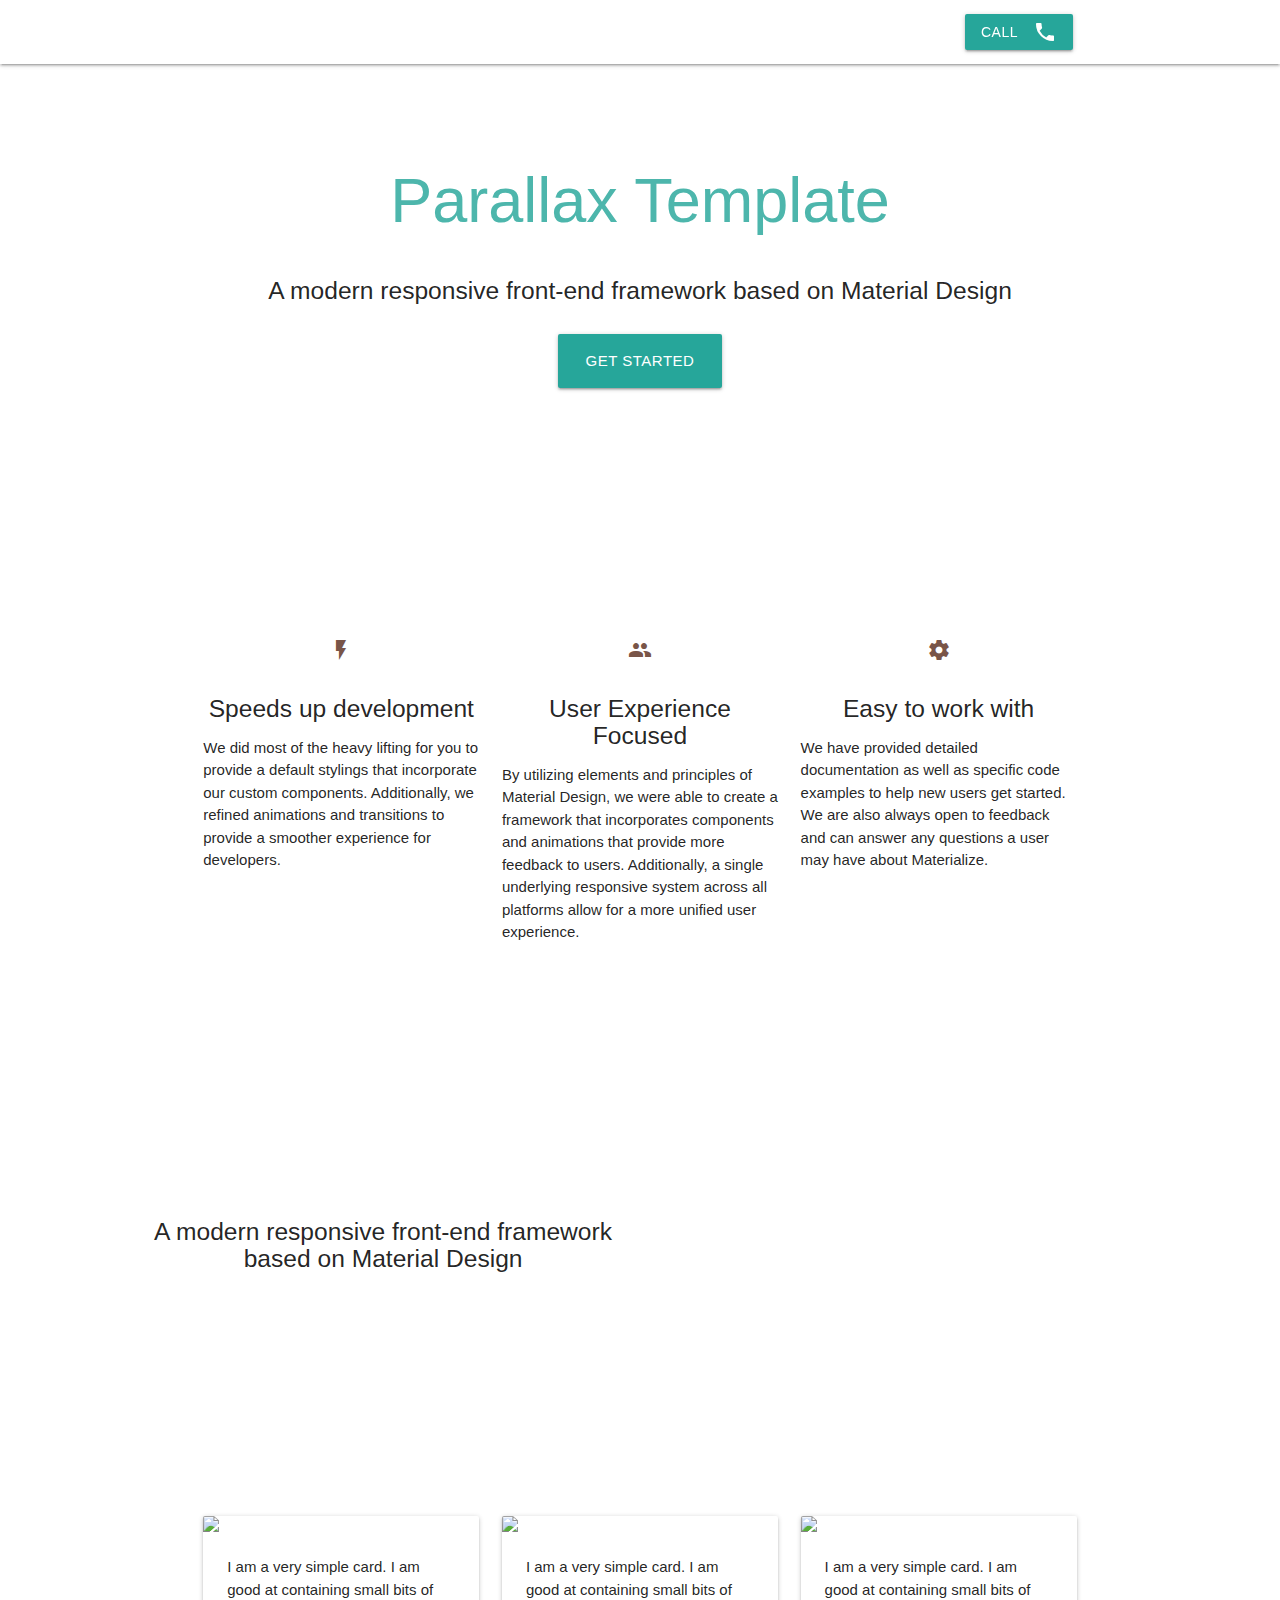
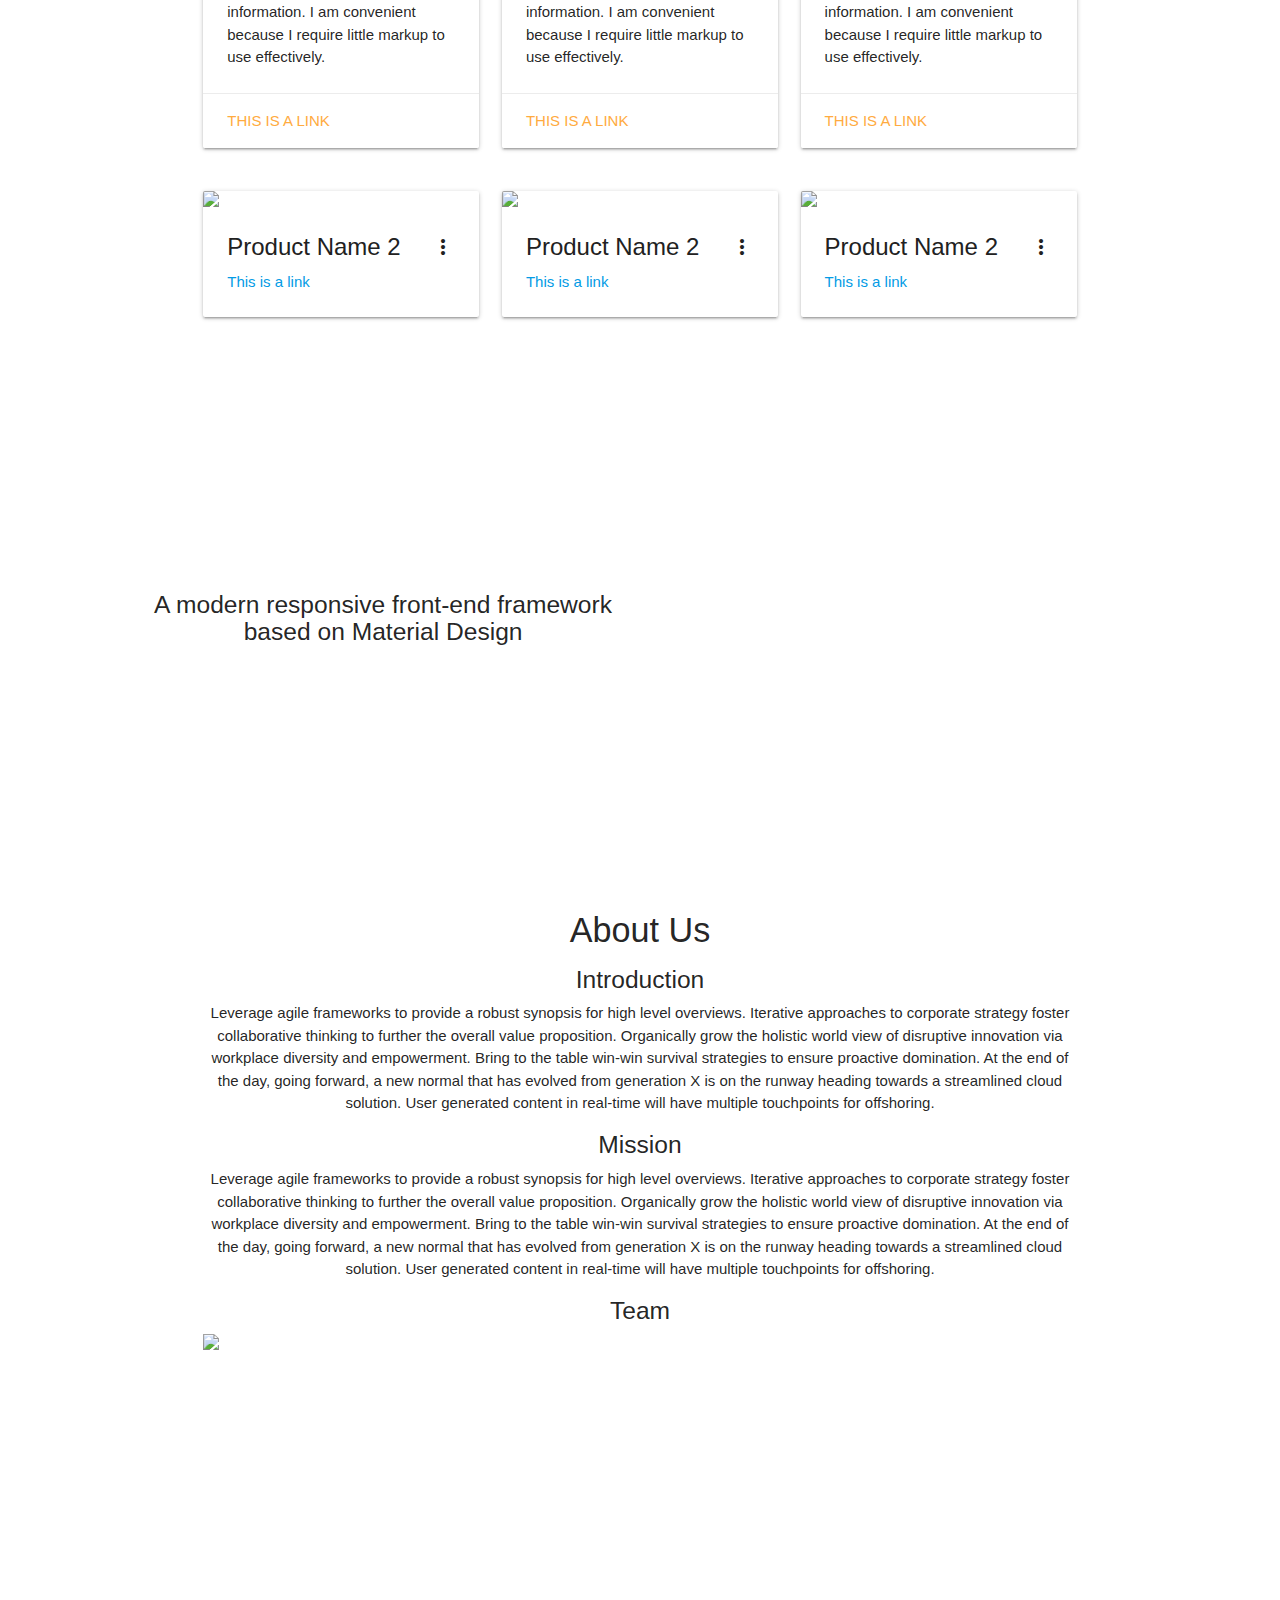
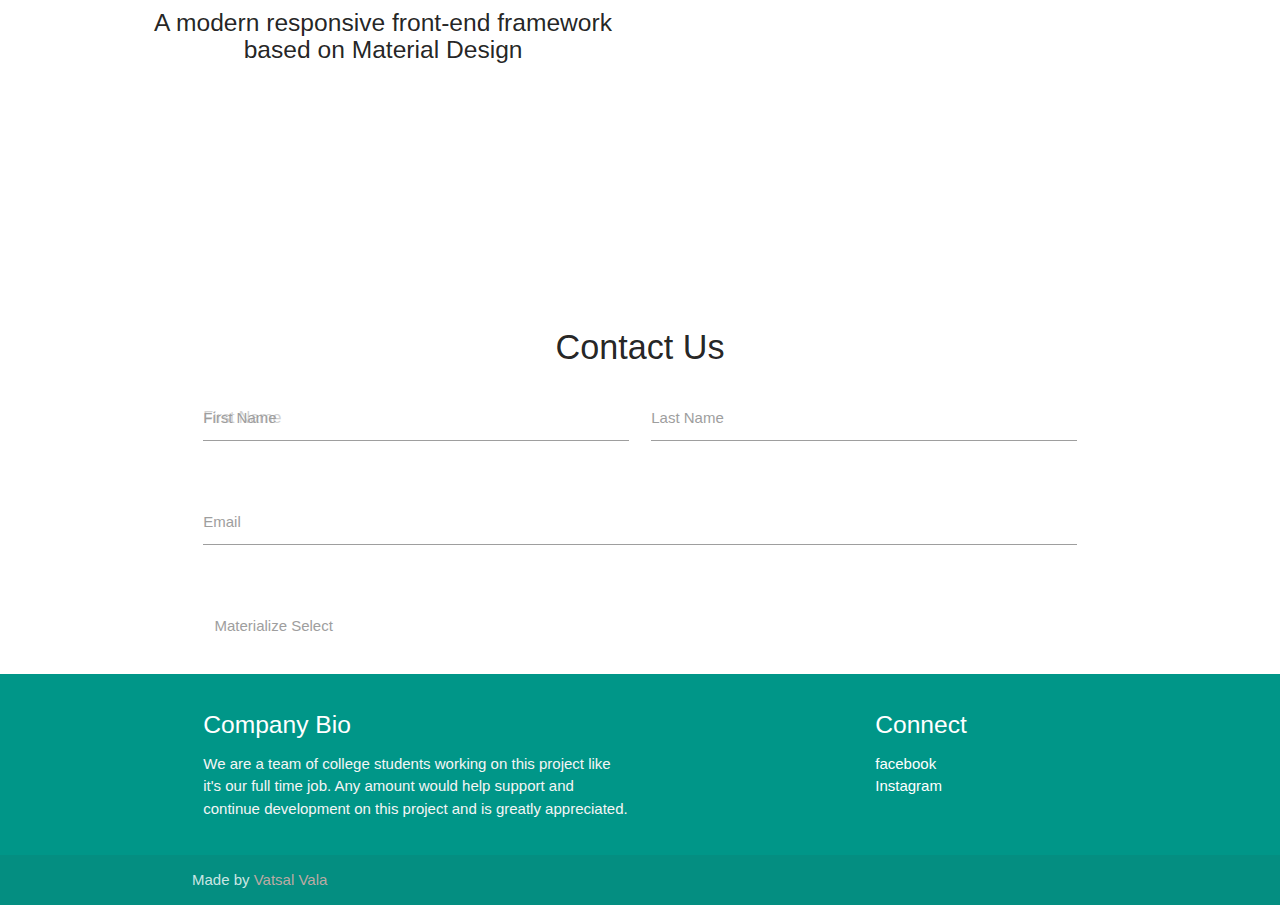
==== index.html @ 88c8ab2d "Add files via upload" ====
<!DOCTYPE html>
<html lang="en">
<head>
  <meta http-equiv="Content-Type" content="text/html; charset=UTF-8"/>
  <meta name="viewport" content="width=device-width, initial-scale=1"/>
  <title>Parallax Template - Materialize</title>

  <!-- CSS  -->
  <link href="https://fonts.googleapis.com/icon?family=Material+Icons" rel="stylesheet">
  <link href="css/materialize.css" type="text/css" rel="stylesheet" media="screen,projection"/>
  <link href="css/style.css" type="text/css" rel="stylesheet" media="screen,projection"/>
</head>
<body>
  <div class="navbar-fixed">
    <nav class="white" role="navigation">
      <div class="nav-wrapper container">
        <a id="logo-container" href="#" class="brand-logo">Logo</a>
        <ul class="right hide-on-med-and-down">
<a class="waves-effect waves-light btn"><i class="material-icons right">call</i>Call</a>
        </ul>

        <ul id="nav-mobile" class="sidenav">
          <li><a href="#">Navbar Link</a></li>
        </ul>
        <a href="#" data-target="nav-mobile" class="sidenav-trigger"><i class="material-icons">menu</i></a>
      </div>
    </nav>
  </div>

  <div id="index-banner" class="parallax-container">
    <div class="section no-pad-bot">
      <div class="container">
        <br><br>
        <h1 class="header center teal-text text-lighten-2">Parallax Template</h1>
        <div class="row center">
          <h5 class="header col s12 light">A modern responsive front-end framework based on Material Design</h5>
        </div>
        <div class="row center">
          <a href="http://materializecss.com/getting-started.html" id="download-button" class="btn-large waves-effect waves-light teal lighten-1">Get Started</a>
        </div>
        <br><br>

      </div>
    </div>
    <div class="parallax"><img src="background1.jpg" alt="Unsplashed background img 1"></div>
  </div>


  <div class="container">
    <div class="section">

      <!--   Icon Section   -->
      <div class="row">
        <div class="col s12 m4">
          <div class="icon-block">
            <h2 class="center brown-text"><i class="material-icons">flash_on</i></h2>
            <h5 class="center">Speeds up development</h5>

            <p class="light">We did most of the heavy lifting for you to provide a default stylings that incorporate our custom components. Additionally, we refined animations and transitions to provide a smoother experience for developers.</p>
          </div>
        </div>

        <div class="col s12 m4">
          <div class="icon-block">
            <h2 class="center brown-text"><i class="material-icons">group</i></h2>
            <h5 class="center">User Experience Focused</h5>

            <p class="light">By utilizing elements and principles of Material Design, we were able to create a framework that incorporates components and animations that provide more feedback to users. Additionally, a single underlying responsive system across all platforms allow for a more unified user experience.</p>
          </div>
        </div>

        <div class="col s12 m4">
          <div class="icon-block">
            <h2 class="center brown-text"><i class="material-icons">settings</i></h2>
            <h5 class="center">Easy to work with</h5>

            <p class="light">We have provided detailed documentation as well as specific code examples to help new users get started. We are also always open to feedback and can answer any questions a user may have about Materialize.</p>
          </div>
        </div>
      </div>

    </div>
  </div>


  <div class="parallax-container valign-wrapper">
    <div class="section no-pad-bot">
      <div class="container">
        <div class="row center">
          <h5 class="header col s12 light">A modern responsive front-end framework based on Material Design</h5>
        </div>
      </div>
    </div>
    <div class="parallax"><img src="background2.jpg" alt="Unsplashed background img 2"></div>
  </div>

  <div class="container">
    <div class="section">

      <div class="row">
    <div class="col s3 m4">
      <div class="card">
        <div class="card-image">
          <img src="img/sample-1.jpg">
          <span class="card-title">Product Name 1 </span>
        </div>
        <div class="card-content">
          <p>I am a very simple card. I am good at containing small bits of information.
          I am convenient because I require little markup to use effectively.</p>
        </div>
        <div class="card-action">
          <a href="#">This is a link</a>
        </div>
      </div>
    </div>
        <div class="col s3 m4">
      <div class="card">
        <div class="card-image">
          <img src="img/sample-1.jpg">
          <span class="card-title">Product Name 1 </span>
        </div>
        <div class="card-content">
          <p>I am a very simple card. I am good at containing small bits of information.
          I am convenient because I require little markup to use effectively.</p>
        </div>
        <div class="card-action">
          <a href="#">This is a link</a>
        </div>
      </div>
    </div>
        <div class="col s3 m4">
      <div class="card">
        <div class="card-image">
          <img src="img/sample-1.jpg">
          <span class="card-title">Product Name 1 </span>
        </div>
        <div class="card-content">
          <p>I am a very simple card. I am good at containing small bits of information.
          I am convenient because I require little markup to use effectively.</p>
        </div>
        <div class="card-action">
          <a href="#">This is a link</a>
        </div>
      </div>
    </div>
  </div>

    <div class="row">
    <div class="col s3 m4">
        <div class="card">
          <div class="card-image waves-effect waves-block waves-light">
            <img class="activator" src="img/sample-1.jpg">
          </div>
          <div class="card-content">
            <span class="card-title activator grey-text text-darken-4">Product Name 2<i class="material-icons right">more_vert</i></span>
            <p><a href="#">This is a link</a></p>
          </div>
          <div class="card-reveal">
            <span class="card-title grey-text text-darken-4">Product Name 2<i class="material-icons right">close</i></span>
            <p>Here is some more information about this product that is only revealed once clicked on.</p>
          </div>
        </div>
    </div>
    <div class="col s3 m4">
        <div class="card">
          <div class="card-image waves-effect waves-block waves-light">
            <img class="activator" src="img/sample-1.jpg">
          </div>
          <div class="card-content">
            <span class="card-title activator grey-text text-darken-4">Product Name 2<i class="material-icons right">more_vert</i></span>
            <p><a href="#">This is a link</a></p>
          </div>
          <div class="card-reveal">
            <span class="card-title grey-text text-darken-4">Product Name 2<i class="material-icons right">close</i></span>
            <p>Here is some more information about this product that is only revealed once clicked on.</p>
          </div>
        </div>
    </div>
    <div class="col s3 m4">
        <div class="card">
          <div class="card-image waves-effect waves-block waves-light">
            <img class="activator" src="img/sample-1.jpg">
          </div>
          <div class="card-content">
            <span class="card-title activator grey-text text-darken-4">Product Name 2<i class="material-icons right">more_vert</i></span>
            <p><a href="#">This is a link</a></p>
          </div>
          <div class="card-reveal">
            <span class="card-title grey-text text-darken-4">Product Name 2<i class="material-icons right">close</i></span>
            <p>Here is some more information about this product that is only revealed once clicked on.</p>
          </div>
        </div>
    </div>
  </div>           

</div>
</div>
  <div class="parallax-container valign-wrapper">
    <div class="section no-pad-bot">
      <div class="container">
        <div class="row center">
          <h5 class="header col s12 light">A modern responsive front-end framework based on Material Design</h5>
        </div>
      </div>
    </div>
    <div class="parallax"><img src="background3.jpg" alt="Unsplashed background img 3"></div>
  </div>

  <div class="container">
    <div class="section">
      <div class="row">
        <div class="col s12 center">
          <h3><i class="mdi-content-send brown-text"></i></h3>
          <h4>About Us</h4>
          <p>
            <h5>Introduction</h5>
Leverage agile frameworks to provide a robust synopsis for high level overviews. Iterative approaches to corporate strategy foster collaborative thinking to further the overall value proposition. Organically grow the holistic world view of disruptive innovation via workplace diversity and empowerment.

Bring to the table win-win survival strategies to ensure proactive domination. At the end of the day, going forward, a new normal that has evolved from generation X is on the runway heading towards a streamlined cloud solution. User generated content in real-time will have multiple touchpoints for offshoring.
</p>
            <h5>Mission</h5>
Leverage agile frameworks to provide a robust synopsis for high level overviews. Iterative approaches to corporate strategy foster collaborative thinking to further the overall value proposition. Organically grow the holistic world view of disruptive innovation via workplace diversity and empowerment.

Bring to the table win-win survival strategies to ensure proactive domination. At the end of the day, going forward, a new normal that has evolved from generation X is on the runway heading towards a streamlined cloud solution. User generated content in real-time will have multiple touchpoints for offshoring.
</p>
            <h5>Team</h5>
        <img class="materialboxed" width="25%" src="img/sample-2.jpg">
        </div>
      </div>
    </div>
  </div>

  <div class="parallax-container valign-wrapper">
    <div class="section no-pad-bot">
      <div class="container">
        <div class="row center">
          <h5 class="header col s12 light">A modern responsive front-end framework based on Material Design</h5>
        </div>
      </div>
    </div>
    <div class="parallax"><img src="background3.jpg" alt="Unsplashed background img 3"></div>
  </div>

  <div class="container">
    <div class="section">
      <div class="row">
        <div class="col s12 center">
          <h3><i class="mdi-content-send brown-text"></i></h3>
          <h4>Contact Us</h4>
         <div class="row">
            <form class="col s12">
              <div class="row">
                <div class="input-field col s6">
                  <input placeholder="First Name" id="first_name" type="text" class="validate">
                  <label for="first_name">First Name</label>
                </div>
                <div class="input-field col s6">
                  <input id="last_name" type="text" class="validate">
                  <label for="last_name">Last Name</label>
                </div>
              </div>
              <div class="row">
                <div class="input-field col s12">
                  <input id="email" type="email" class="validate">
                  <label for="email">Email</label>
                </div>
              </div>
                <div class="input-field col s12">
                  <select>
                    <option value="1">Option 1</option>
                    <option value="2">Option 2</option>
                    <option value="3">Option 3</option>
                  </select>
                  <label>Materialize Select</label>
                </div>
            </form>
          </div>        
        </div>
      </div>
    </div>
  </div>

  <footer class="page-footer teal">
    <div class="container">
      <div class="row">
        <div class="col l6 s12">
          <h5 class="white-text">Company Bio</h5>
          <p class="grey-text text-lighten-4">We are a team of college students working on this project like it's our full time job. Any amount would help support and continue development on this project and is greatly appreciated.</p>


        </div>
        <div class="col l3 s12">
        </div>
        <div class="col l3 s12">
          <h5 class="white-text">Connect</h5>
          <ul>
            <li><a class="white-text" href="#!">facebook</a></li>
            <li><a class="white-text" href="#!">Instagram</a></li>
          </ul>
        </div>
      </div>
    </div>
    <div class="footer-copyright">
      <div class="container">
      Made by <a class="brown-text text-lighten-3" href="http://vatsalvala.in">Vatsal Vala</a>
      </div>
    </div>
  </footer>


  <!--  Scripts-->
  <script src="https://code.jquery.com/jquery-2.1.1.min.js"></script>
  <script src="js/materialize.js"></script>
  <script src="js/init.js"></script>
  <script type="text/javascript">
    document.addEventListener('DOMContentLoaded', function() {
    var elems = document.querySelectorAll('select');
    var instances = M.FormSelect.init(elems, options);
  });

  // Or with jQuery

  $(document).ready(function(){
    $('select').formSelect();
  });</script>

  </body>
</html>
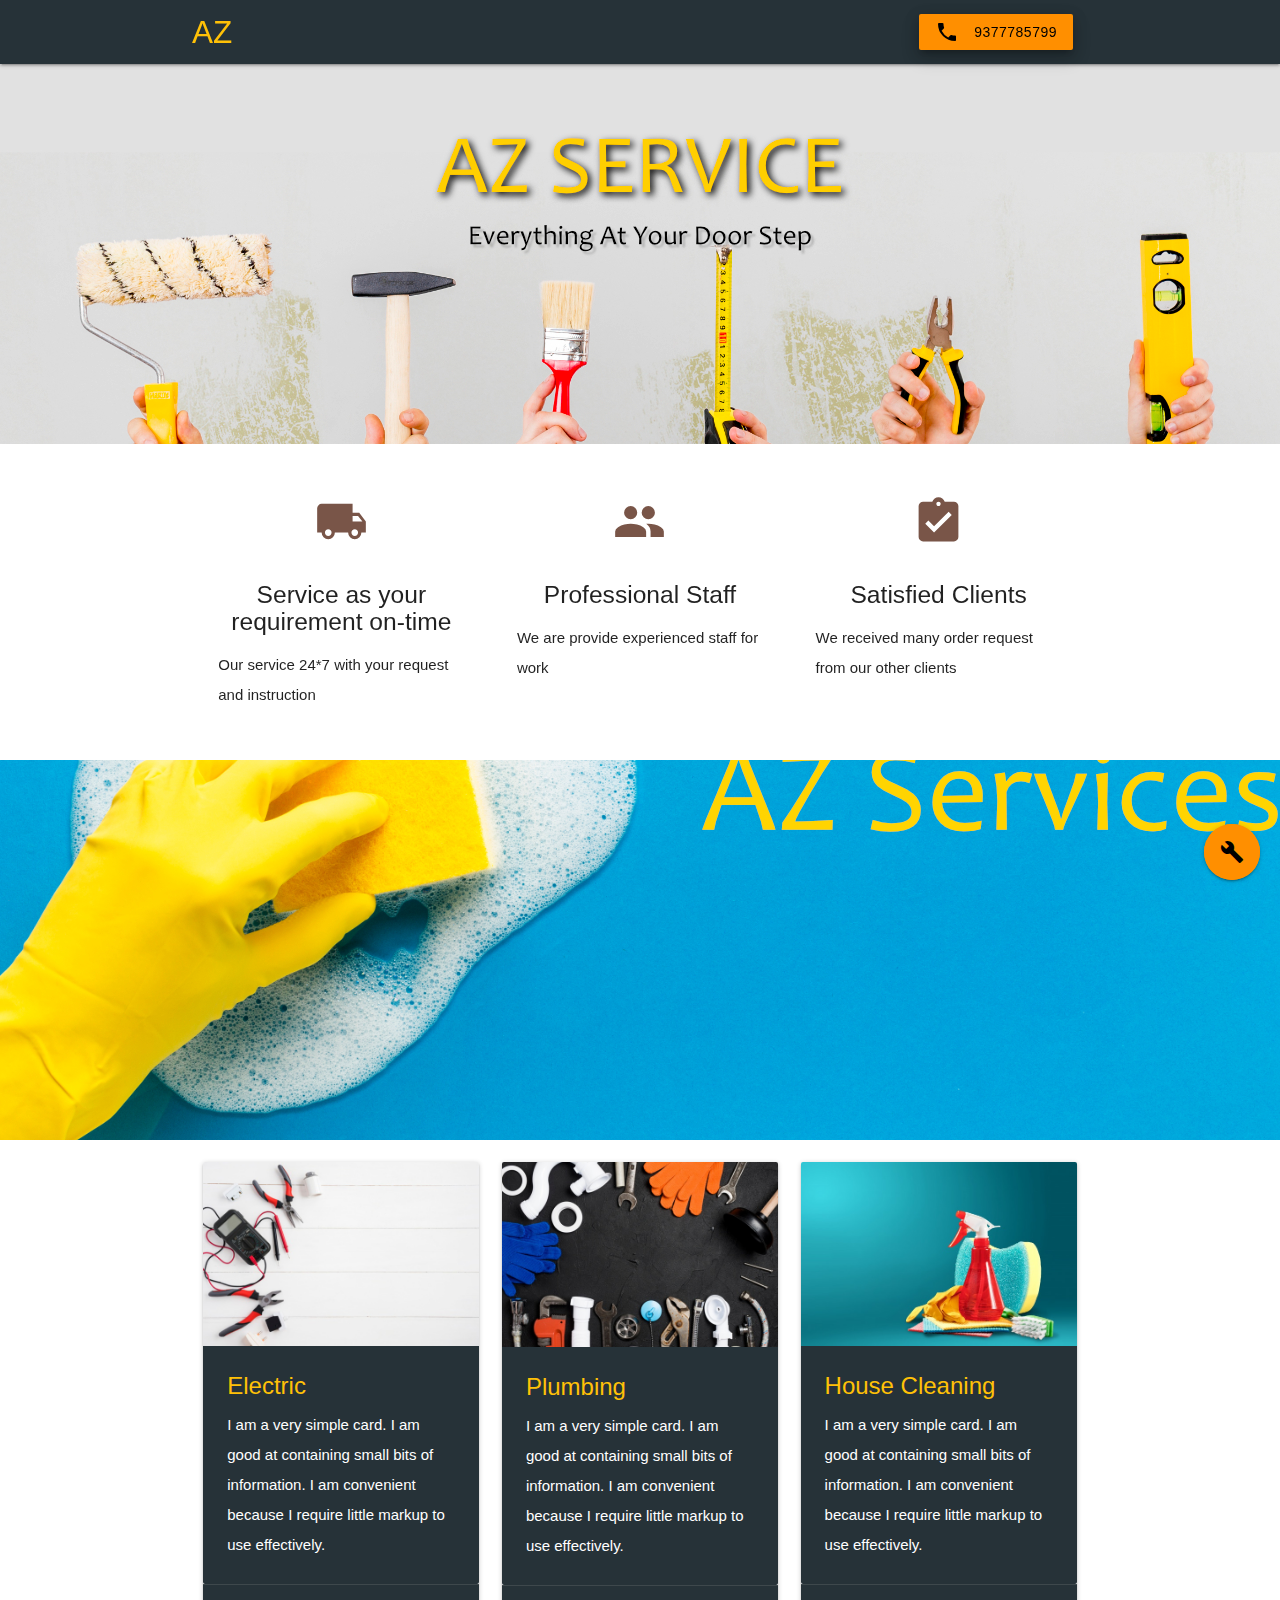
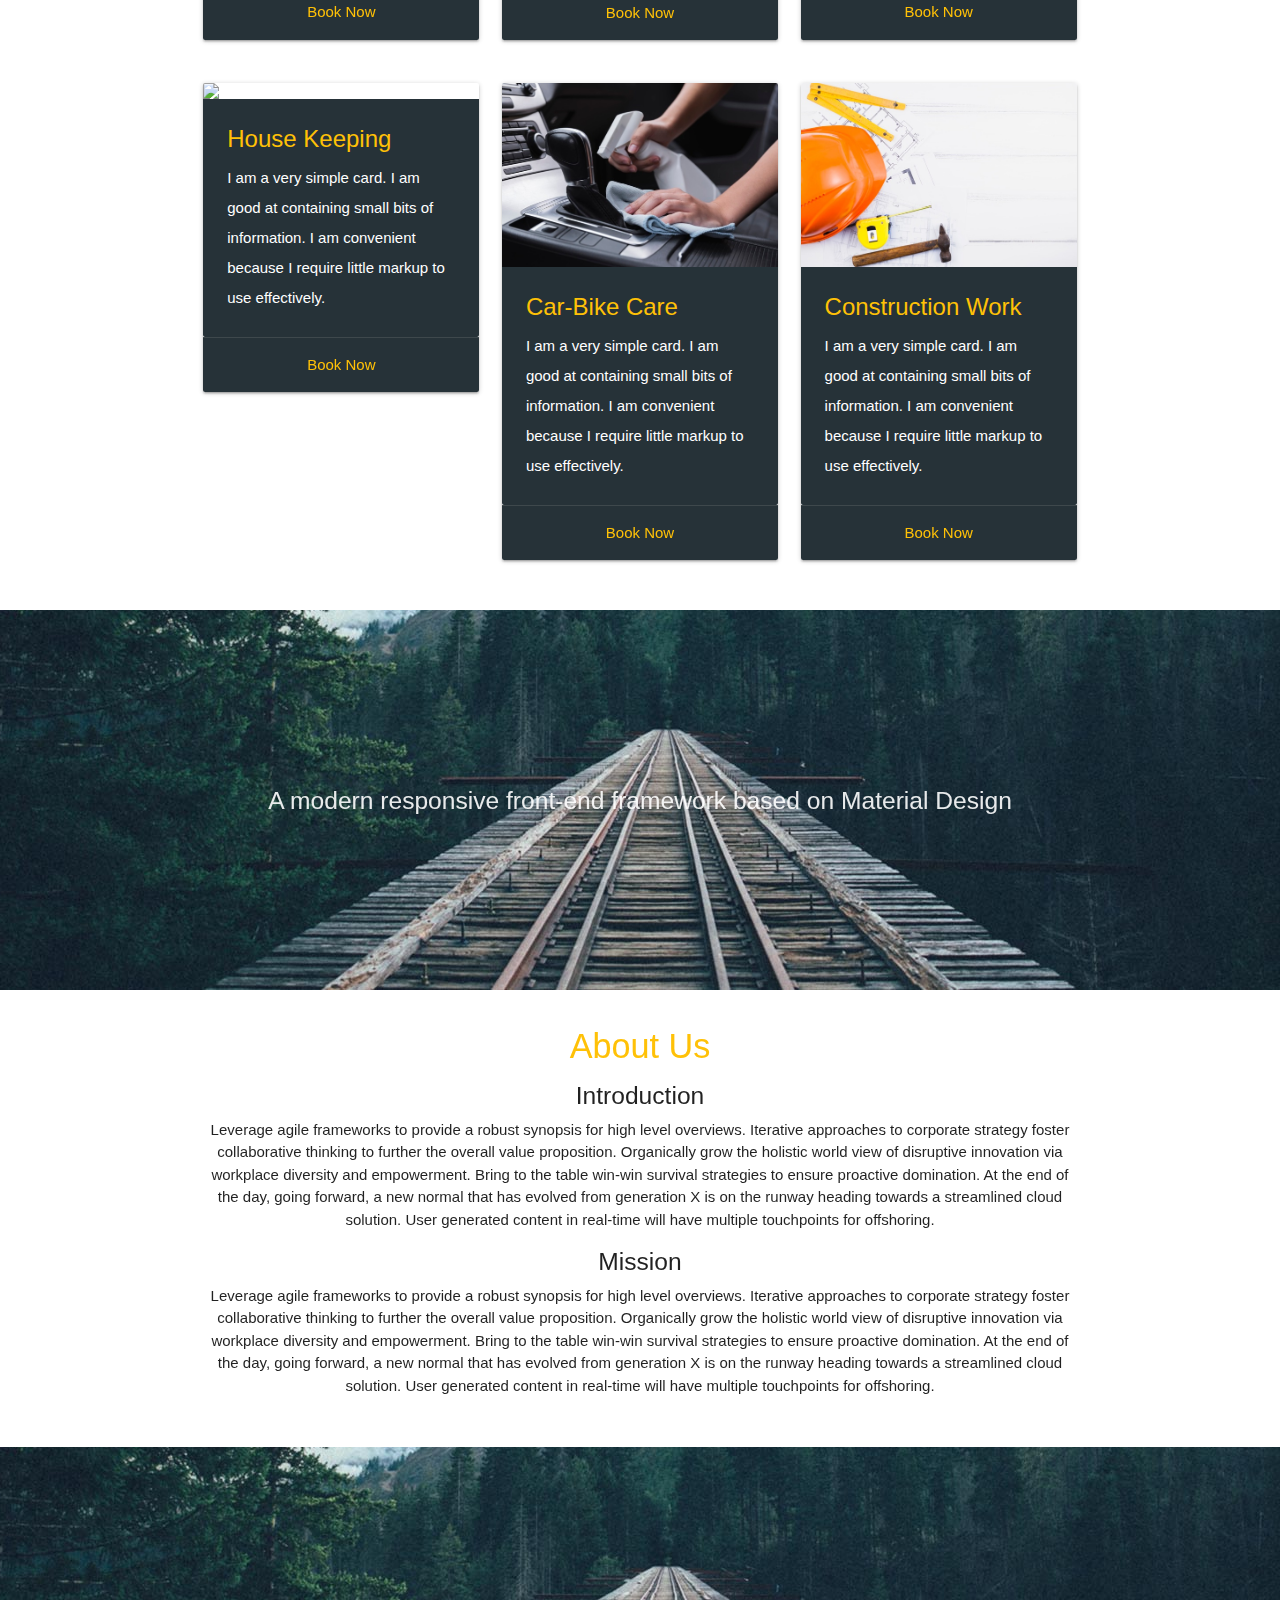
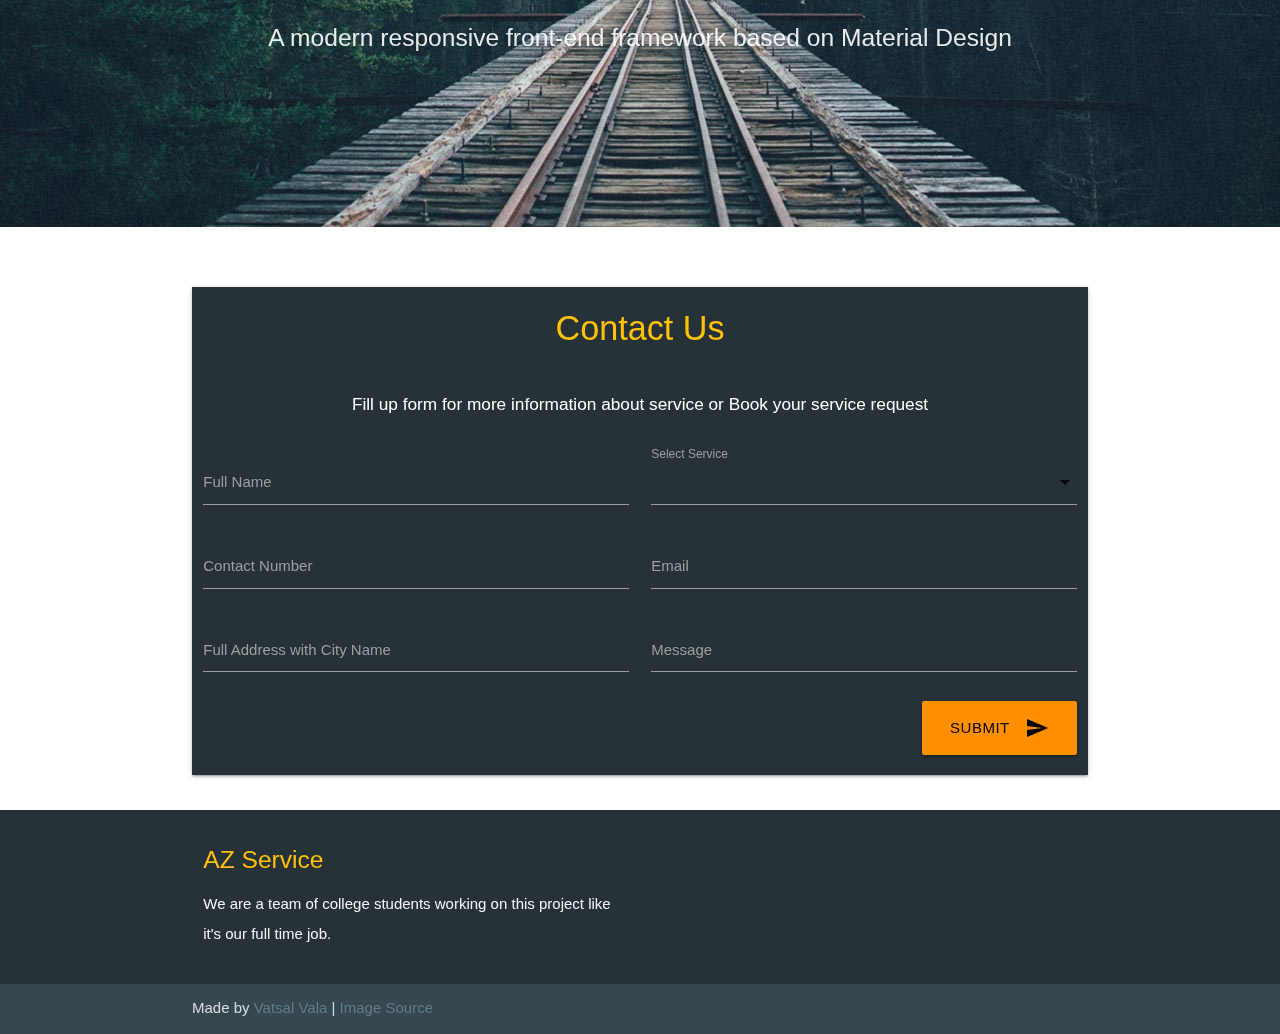
==== commit 01f8c40e: "Add files via upload" ====
--- a/index.html
+++ b/index.html
@@ -3,7 +3,7 @@
 <head>
   <meta http-equiv="Content-Type" content="text/html; charset=UTF-8"/>
   <meta name="viewport" content="width=device-width, initial-scale=1"/>
-  <title>Parallax Template - Materialize</title>
+  <title>AZ Service</title>
 
   <!-- CSS  -->
   <link href="https://fonts.googleapis.com/icon?family=Material+Icons" rel="stylesheet">
@@ -12,77 +12,150 @@
 </head>
 <body>
   <div class="navbar-fixed">
-    <nav class="white" role="navigation">
+    <nav class="blue-grey darken-4" role="navigation">
       <div class="nav-wrapper container">
-        <a id="logo-container" href="#" class="brand-logo">Logo</a>
+        <a id="logo-container" href="#" class="brand-logo amber-text darken-3-text">AZ</a>
         <ul class="right hide-on-med-and-down">
-<a class="waves-effect waves-light btn"><i class="material-icons right">call</i>Call</a>
+<a class="waves-effect waves-light btn amber darken-3 black-text z-depth-3"><i class="material-icons left">call</i>9377785799</a>
         </ul>
-
-        <ul id="nav-mobile" class="sidenav">
-          <li><a href="#">Navbar Link</a></li>
-        </ul>
-        <a href="#" data-target="nav-mobile" class="sidenav-trigger"><i class="material-icons">menu</i></a>
       </div>
     </nav>
   </div>
-
   <div id="index-banner" class="parallax-container">
-    <div class="section no-pad-bot">
-      <div class="container">
-        <br><br>
-        <h1 class="header center teal-text text-lighten-2">Parallax Template</h1>
-        <div class="row center">
-          <h5 class="header col s12 light">A modern responsive front-end framework based on Material Design</h5>
-        </div>
-        <div class="row center">
-          <a href="http://materializecss.com/getting-started.html" id="download-button" class="btn-large waves-effect waves-light teal lighten-1">Get Started</a>
-        </div>
-        <br><br>
-
-      </div>
-    </div>
-    <div class="parallax"><img src="background1.jpg" alt="Unsplashed background img 1"></div>
-  </div>
-
-
+    <div class="parallax"><img src="img/banner.jpg"></div>
+  </div>
   <div class="container">
     <div class="section">
-
-      <!--   Icon Section   -->
       <div class="row">
         <div class="col s12 m4">
           <div class="icon-block">
-            <h2 class="center brown-text"><i class="material-icons">flash_on</i></h2>
-            <h5 class="center">Speeds up development</h5>
-
-            <p class="light">We did most of the heavy lifting for you to provide a default stylings that incorporate our custom components. Additionally, we refined animations and transitions to provide a smoother experience for developers.</p>
-          </div>
-        </div>
-
+            <h2 class="center brown-text"><i class="material-icons">local_shipping</i></h2>
+            <h5 class="center">Service as your requirement on-time</h5>
+            <p class="light">Our service 24*7 with your request and instruction</p>
+          </div>
+        </div>
         <div class="col s12 m4">
           <div class="icon-block">
             <h2 class="center brown-text"><i class="material-icons">group</i></h2>
-            <h5 class="center">User Experience Focused</h5>
-
-            <p class="light">By utilizing elements and principles of Material Design, we were able to create a framework that incorporates components and animations that provide more feedback to users. Additionally, a single underlying responsive system across all platforms allow for a more unified user experience.</p>
+            <h5 class="center">Professional Staff</h5>
+            <p class="light">We are provide experienced staff for work</p>
           </div>
         </div>
 
         <div class="col s12 m4">
           <div class="icon-block">
-            <h2 class="center brown-text"><i class="material-icons">settings</i></h2>
-            <h5 class="center">Easy to work with</h5>
-
-            <p class="light">We have provided detailed documentation as well as specific code examples to help new users get started. We are also always open to feedback and can answer any questions a user may have about Materialize.</p>
-          </div>
-        </div>
-      </div>
-
-    </div>
-  </div>
-
-
+            <h2 class="center brown-text"><i class="material-icons">assignment_turned_in</i></h2>
+            <h5 class="center">Satisfied Clients</h5>
+            <p class="light">We received many order request from our other clients</p>
+          </div>
+        </div>
+      </div>
+    </div>
+  </div>
+
+
+  <div class="parallax-container valign-wrapper">
+    <div class="parallax"><img src="img/banner1.jpg" alt="Unsplashed background img 2"></div>
+  </div>
+
+  <div class="container">
+    <div class="section">
+      <div class="row">
+        <div class="col s12 m4">
+          <div class="card hoverable">
+            <div class="card-image">
+              <img src="img/electric.jpg">
+            </div>
+            <div class="card-content blue-grey darken-4 white-text">
+              <span class="card-title amber-text darken-3-text"><b>Electric</b></span>
+              <p>I am a very simple card. I am good at containing small bits of information. I am convenient because I require little markup to use effectively.</p>
+            </div>
+            <a href="#contact">
+              <div class="card-action blue-grey darken-4 amber-text center">Book Now
+              </div>
+            </a>
+          </div>
+        </div>
+        <div class="col s12 m4">
+          <div class="card hoverable">
+            <div class="card-image">
+              <img src="img/plumbing.jpg">
+            </div>
+            <div class="card-content blue-grey darken-4 white-text">
+              <span class="card-title amber-text darken-3-text"><b>Plumbing</b></span>
+              <p>I am a very simple card. I am good at containing small bits of information. I am convenient because I require little markup to use effectively.</p>
+            </div>
+            <a href="#contact">
+              <div class="card-action blue-grey darken-4 amber-text center">Book Now
+              </div>
+            </a>
+          </div>
+        </div>
+        <div class="col s12 m4">
+          <div class="card hoverable">
+            <div class="card-image">
+              <img src="img/cleaning.jpg">
+            </div>
+            <div class="card-content blue-grey darken-4 white-text">
+              <span class="card-title amber-text darken-3-text"><b>House Cleaning</b></span>
+              <p>I am a very simple card. I am good at containing small bits of information. I am convenient because I require little markup to use effectively.</p>
+            </div>
+            <a href="#contact">
+              <div class="card-action blue-grey darken-4 amber-text center">Book Now
+              </div>
+            </a>
+          </div>
+        </div>
+      </div>
+      <div class="row">
+        <div class="col s12 m4">
+          <div class="card hoverable">
+            <div class="card-image">
+              <img src="img/Keeping.jpg">
+            </div>
+            <div class="card-content blue-grey darken-4 white-text">
+              <span class="card-title amber-text darken-3-text"><B>House Keeping</B></span>
+              <p>I am a very simple card. I am good at containing small bits of information. I am convenient because I require little markup to use effectively.</p>
+            </div>
+            <a href="#contact">
+              <div class="card-action blue-grey darken-4 amber-text center">Book Now
+              </div>
+            </a>
+          </div>
+        </div>
+        <div class="col s12 m4">
+          <div class="card hoverable">
+            <div class="card-image">
+              <img src="img/car.jpg">
+            </div>
+            <div class="card-content blue-grey darken-4 white-text">
+              <span class="card-title amber-text darken-3-text"><b>Car-Bike Care</b></span>
+              <p>I am a very simple card. I am good at containing small bits of information. I am convenient because I require little markup to use effectively.</p>
+            </div>
+            <a href="#contact">
+              <div class="card-action blue-grey darken-4 amber-text center">Book Now
+              </div>
+            </a>
+          </div>
+        </div>
+        <div class="col s12 m4">
+          <div class="card hoverable">
+            <div class="card-image">
+              <img src="img/civil.jpg">
+            </div>
+            <div class="card-content blue-grey darken-4 white-text">
+              <span class="card-title amber-text darken-3-text"><b>Construction Work</b></span>
+              <p>I am a very simple card. I am good at containing small bits of information. I am convenient because I require little markup to use effectively.</p>
+            </div>
+            <a href="#contact">
+              <div class="card-action blue-grey darken-4 amber-text center">Book Now
+              </div>
+            </a>
+          </div>
+        </div>
+      </div>
+    </div>
+  </div>
   <div class="parallax-container valign-wrapper">
     <div class="section no-pad-bot">
       <div class="container">
@@ -91,110 +164,30 @@
         </div>
       </div>
     </div>
-    <div class="parallax"><img src="background2.jpg" alt="Unsplashed background img 2"></div>
+    <div class="parallax"><img src="background3.jpg" alt="Unsplashed background img 3"></div>
   </div>
 
   <div class="container">
     <div class="section">
-
-      <div class="row">
-    <div class="col s3 m4">
-      <div class="card">
-        <div class="card-image">
-          <img src="img/sample-1.jpg">
-          <span class="card-title">Product Name 1 </span>
-        </div>
-        <div class="card-content">
-          <p>I am a very simple card. I am good at containing small bits of information.
-          I am convenient because I require little markup to use effectively.</p>
-        </div>
-        <div class="card-action">
-          <a href="#">This is a link</a>
-        </div>
-      </div>
-    </div>
-        <div class="col s3 m4">
-      <div class="card">
-        <div class="card-image">
-          <img src="img/sample-1.jpg">
-          <span class="card-title">Product Name 1 </span>
-        </div>
-        <div class="card-content">
-          <p>I am a very simple card. I am good at containing small bits of information.
-          I am convenient because I require little markup to use effectively.</p>
-        </div>
-        <div class="card-action">
-          <a href="#">This is a link</a>
-        </div>
-      </div>
-    </div>
-        <div class="col s3 m4">
-      <div class="card">
-        <div class="card-image">
-          <img src="img/sample-1.jpg">
-          <span class="card-title">Product Name 1 </span>
-        </div>
-        <div class="card-content">
-          <p>I am a very simple card. I am good at containing small bits of information.
-          I am convenient because I require little markup to use effectively.</p>
-        </div>
-        <div class="card-action">
-          <a href="#">This is a link</a>
-        </div>
-      </div>
-    </div>
-  </div>
-
-    <div class="row">
-    <div class="col s3 m4">
-        <div class="card">
-          <div class="card-image waves-effect waves-block waves-light">
-            <img class="activator" src="img/sample-1.jpg">
-          </div>
-          <div class="card-content">
-            <span class="card-title activator grey-text text-darken-4">Product Name 2<i class="material-icons right">more_vert</i></span>
-            <p><a href="#">This is a link</a></p>
-          </div>
-          <div class="card-reveal">
-            <span class="card-title grey-text text-darken-4">Product Name 2<i class="material-icons right">close</i></span>
-            <p>Here is some more information about this product that is only revealed once clicked on.</p>
-          </div>
-        </div>
-    </div>
-    <div class="col s3 m4">
-        <div class="card">
-          <div class="card-image waves-effect waves-block waves-light">
-            <img class="activator" src="img/sample-1.jpg">
-          </div>
-          <div class="card-content">
-            <span class="card-title activator grey-text text-darken-4">Product Name 2<i class="material-icons right">more_vert</i></span>
-            <p><a href="#">This is a link</a></p>
-          </div>
-          <div class="card-reveal">
-            <span class="card-title grey-text text-darken-4">Product Name 2<i class="material-icons right">close</i></span>
-            <p>Here is some more information about this product that is only revealed once clicked on.</p>
-          </div>
-        </div>
-    </div>
-    <div class="col s3 m4">
-        <div class="card">
-          <div class="card-image waves-effect waves-block waves-light">
-            <img class="activator" src="img/sample-1.jpg">
-          </div>
-          <div class="card-content">
-            <span class="card-title activator grey-text text-darken-4">Product Name 2<i class="material-icons right">more_vert</i></span>
-            <p><a href="#">This is a link</a></p>
-          </div>
-          <div class="card-reveal">
-            <span class="card-title grey-text text-darken-4">Product Name 2<i class="material-icons right">close</i></span>
-            <p>Here is some more information about this product that is only revealed once clicked on.</p>
-          </div>
-        </div>
-    </div>
-  </div>           
-
-</div>
-</div>
+      <div class="row">
+        <div class="col s12 center">
+          <h4 class="amber-text">About Us</h4>
+          <p>
+            <h5>Introduction</h5>
+Leverage agile frameworks to provide a robust synopsis for high level overviews. Iterative approaches to corporate strategy foster collaborative thinking to further the overall value proposition. Organically grow the holistic world view of disruptive innovation via workplace diversity and empowerment.
+
+Bring to the table win-win survival strategies to ensure proactive domination. At the end of the day, going forward, a new normal that has evolved from generation X is on the runway heading towards a streamlined cloud solution. User generated content in real-time will have multiple touchpoints for offshoring.
+</p>
+            <h5>Mission</h5>
+Leverage agile frameworks to provide a robust synopsis for high level overviews. Iterative approaches to corporate strategy foster collaborative thinking to further the overall value proposition. Organically grow the holistic world view of disruptive innovation via workplace diversity and empowerment.
+
+Bring to the table win-win survival strategies to ensure proactive domination. At the end of the day, going forward, a new normal that has evolved from generation X is on the runway heading towards a streamlined cloud solution. User generated content in real-time will have multiple touchpoints for offshoring.
+</p>
+        </div>
+      </div>
+    </div>
+  </div>
+
   <div class="parallax-container valign-wrapper">
     <div class="section no-pad-bot">
       <div class="container">
@@ -207,102 +200,73 @@
   </div>
 
   <div class="container">
-    <div class="section">
-      <div class="row">
+    <div class="section" id="contact">
+      <br><br>
+      <div class="row hoverable z-depth-1 blue-grey darken-4 white-text">
         <div class="col s12 center">
-          <h3><i class="mdi-content-send brown-text"></i></h3>
-          <h4>About Us</h4>
-          <p>
-            <h5>Introduction</h5>
-Leverage agile frameworks to provide a robust synopsis for high level overviews. Iterative approaches to corporate strategy foster collaborative thinking to further the overall value proposition. Organically grow the holistic world view of disruptive innovation via workplace diversity and empowerment.
-
-Bring to the table win-win survival strategies to ensure proactive domination. At the end of the day, going forward, a new normal that has evolved from generation X is on the runway heading towards a streamlined cloud solution. User generated content in real-time will have multiple touchpoints for offshoring.
-</p>
-            <h5>Mission</h5>
-Leverage agile frameworks to provide a robust synopsis for high level overviews. Iterative approaches to corporate strategy foster collaborative thinking to further the overall value proposition. Organically grow the holistic world view of disruptive innovation via workplace diversity and empowerment.
-
-Bring to the table win-win survival strategies to ensure proactive domination. At the end of the day, going forward, a new normal that has evolved from generation X is on the runway heading towards a streamlined cloud solution. User generated content in real-time will have multiple touchpoints for offshoring.
-</p>
-            <h5>Team</h5>
-        <img class="materialboxed" width="25%" src="img/sample-2.jpg">
-        </div>
-      </div>
-    </div>
-  </div>
-
-  <div class="parallax-container valign-wrapper">
-    <div class="section no-pad-bot">
-      <div class="container">
-        <div class="row center">
-          <h5 class="header col s12 light">A modern responsive front-end framework based on Material Design</h5>
-        </div>
-      </div>
-    </div>
-    <div class="parallax"><img src="background3.jpg" alt="Unsplashed background img 3"></div>
-  </div>
-
-  <div class="container">
-    <div class="section">
-      <div class="row">
-        <div class="col s12 center">
-          <h3><i class="mdi-content-send brown-text"></i></h3>
-          <h4>Contact Us</h4>
-         <div class="row">
-            <form class="col s12">
+          <h4 class="amber-text darken-3-text">Contact Us</h4><br>
+          <h6>Fill up form for more information about service or Book your service request</h6><br>
+            <form action="https://formspree.io/xaypwboe" method="POST">
               <div class="row">
-                <div class="input-field col s6">
-                  <input placeholder="First Name" id="first_name" type="text" class="validate">
-                  <label for="first_name">First Name</label>
+                <div class="input-field col s12 m6">
+                  <input class="validate" id="full_name" type="text" class="validate" name="fullname">
+                  <label for="full_name">Full Name</label>
                 </div>
-                <div class="input-field col s6">
-                  <input id="last_name" type="text" class="validate">
-                  <label for="last_name">Last Name</label>
+                <div class="input-field col s12 m6">
+                  <select multiple name="service">
+                    <option value="Electric">Electric</option>
+                    <option value="Plumbing">Plumbing</option>
+                    <option value="House Cleaning">House Cleaning</option>
+                    <option value="House Keeping">House Keeping</option>
+                    <option value="Car-Bike Care">Car-Bike Care</option>
+                    <option value="Construction Work">Construction Work</option>
+                  </select>
+                  <label>Select Service</label>
+                </div>               
+                <div class="input-field col s12 m6">
+                  <input class="validate" id="icon_telephone" type="tel" class="validate" name="contact"><label data-error="Enter 10 digit Mobile Number" for="icon_telephone">Contact Number</label>
                 </div>
-              </div>
-              <div class="row">
-                <div class="input-field col s12">
-                  <input id="email" type="email" class="validate">
+                <div class="input-field col s12 m6">
+                  <input id="email" type="email" class="validate" name="mailid">
                   <label for="email">Email</label>
                 </div>
-              </div>
-                <div class="input-field col s12">
-                  <select>
-                    <option value="1">Option 1</option>
-                    <option value="2">Option 2</option>
-                    <option value="3">Option 3</option>
-                  </select>
-                  <label>Materialize Select</label>
+                <div class="input-field col s12 m6">
+                  <textarea id="Address" class="materialize-textarea" name="Address"></textarea>
+                  <label for="Address">Full Address with City Name</label>
+                </div>               
+                <div class="input-field col s12 m6">
+                  <textarea id="Message" class="materialize-textarea" name="message"></textarea>
+                  <label for="Message">Message</label>
                 </div>
-            </form>
-          </div>        
-        </div>
-      </div>
-    </div>
-  </div>
-
-  <footer class="page-footer teal">
+                <div class="col s12 m6">
+                </div> 
+                <div class="col s12 m6">
+                  <button class="btn-large waves-effect waves-light amber darken-3 black-text right" type="submit" value="Send">Submit <i class="material-icons right">send</i></button>
+                </div>  
+              </div>     
+            <ul class="errorMessages"></ul>
+            <input type="hidden" name="_next" value="https://www.azservice.in/thankyou.html"/>
+            </form>       
+        </div>
+      </div>
+    </div>
+  </div>
+  <div class="fixed-action-btn" style="bottom:20px; right: 20px;">
+    <a class="btn-floating btn-large amber darken-3 pulse" href="#contact"><i class="material-icons black-text">build</i></a>
+  </div>
+  <footer class="page-footer blue-grey darken-4">
     <div class="container">
       <div class="row">
         <div class="col l6 s12">
-          <h5 class="white-text">Company Bio</h5>
-          <p class="grey-text text-lighten-4">We are a team of college students working on this project like it's our full time job. Any amount would help support and continue development on this project and is greatly appreciated.</p>
-
-
-        </div>
-        <div class="col l3 s12">
-        </div>
-        <div class="col l3 s12">
-          <h5 class="white-text">Connect</h5>
-          <ul>
-            <li><a class="white-text" href="#!">facebook</a></li>
-            <li><a class="white-text" href="#!">Instagram</a></li>
-          </ul>
-        </div>
-      </div>
-    </div>
-    <div class="footer-copyright">
+          <h5 class="amber-text">AZ Service</h5>
+          <p class="grey-text text-lighten-4">We are a team of college students working on this project like it's our full time job.</p>
+        </div>
+      </div>
+    </div>
+    <div class="footer-copyright blue-grey darken-3">
       <div class="container">
-      Made by <a class="brown-text text-lighten-3" href="http://vatsalvala.in">Vatsal Vala</a>
+      Made by <a class="blue-grey-text lighten-5-text" target="_blank" href="http://vatsalvala.in">Vatsal Vala</a>      |
+      <a class="blue-grey-text lighten-5-text" target="_blank" href="http://freepik.com">Image Source</a>
       </div>
     </div>
   </footer>
@@ -323,6 +287,53 @@
   $(document).ready(function(){
     $('select').formSelect();
   });</script>
-
+  <script type="text/javascript">
+<!--  form error message-->  
+         var createAllErrors = function() {
+             var form = $(this),
+                 errorList = $("ul.errorMessages", form);
+
+             var showAllErrorMessages = function() {
+                 errorList.empty();
+
+                 // Find all invalid fields within the form.
+                 var invalidFields = form.find(":invalid").each(function(index, node) {
+
+                     // Find the field's corresponding label
+                     var label = $("label[for=" + node.id + "] "),
+                         // Opera incorrectly does not fill the validationMessage property.
+                         message = node.validationMessage || 'Invalid value.';
+
+                     errorList
+                         .show()
+                         .append("<li><span>" + label.html() + "<\/span> " + message + "<\/li>");
+                 });
+             };
+
+             // Support Safari
+             form.on("submit", function(event) {
+                 if (this.checkValidity && !this.checkValidity()) {
+                     $(this).find(":invalid").first().focus();
+                     event.preventDefault();
+                 }
+             });
+
+             $("input[type=submit], button:not([type=button])", form)
+                 .on("click", showAllErrorMessages);
+
+             $("input", form).on("keypress", function(event) {
+                 var type = $(this).attr("type");
+                 if (/date|email|month|number|search|tel|text|time|url|week/.test(type) &&
+                     event.keyCode == 13) {
+                     showAllErrorMessages();
+                 }
+             });
+         };
+  </script> 
+<script type="text/javascript">
+  $(document).ready(function() {
+    $('input#input_text, textarea#textarea2').characterCounter();
+  });
+</script>
   </body>
 </html>
--- a/css/style.css
+++ b/css/style.css
@@ -0,0 +1,57 @@
+/* Custom Stylesheet */
+/**
+ * Use this file to override Materialize files so you can update
+ * the core Materialize files in the future
+ *
+ * Made By MaterializeCSS.com
+ */
+
+nav ul a,
+nav .brand-logo {
+  color: #444;
+}
+
+p {
+  line-height: 2rem;
+}
+
+.sidenav-trigger {
+  color: #26a69a;
+}
+
+.parallax-container {
+  min-height: 380px;
+  line-height: 0;
+  height: auto;
+  color: rgba(255,255,255,.9);
+}
+  .parallax-container .section {
+    width: 100%;
+  }
+
+@media only screen and (max-width : 992px) {
+  .parallax-container .section {
+    position: absolute;
+    top: 40%;
+  }
+  #index-banner .section {
+    top: 10%;
+  }
+}
+
+@media only screen and (max-width : 600px) {
+  #index-banner .section {
+    top: 0;
+  }
+}
+
+.icon-block {
+  padding: 0 15px;
+}
+.icon-block .material-icons {
+  font-size: inherit;
+}
+
+footer.page-footer {
+  margin: 0;
+}
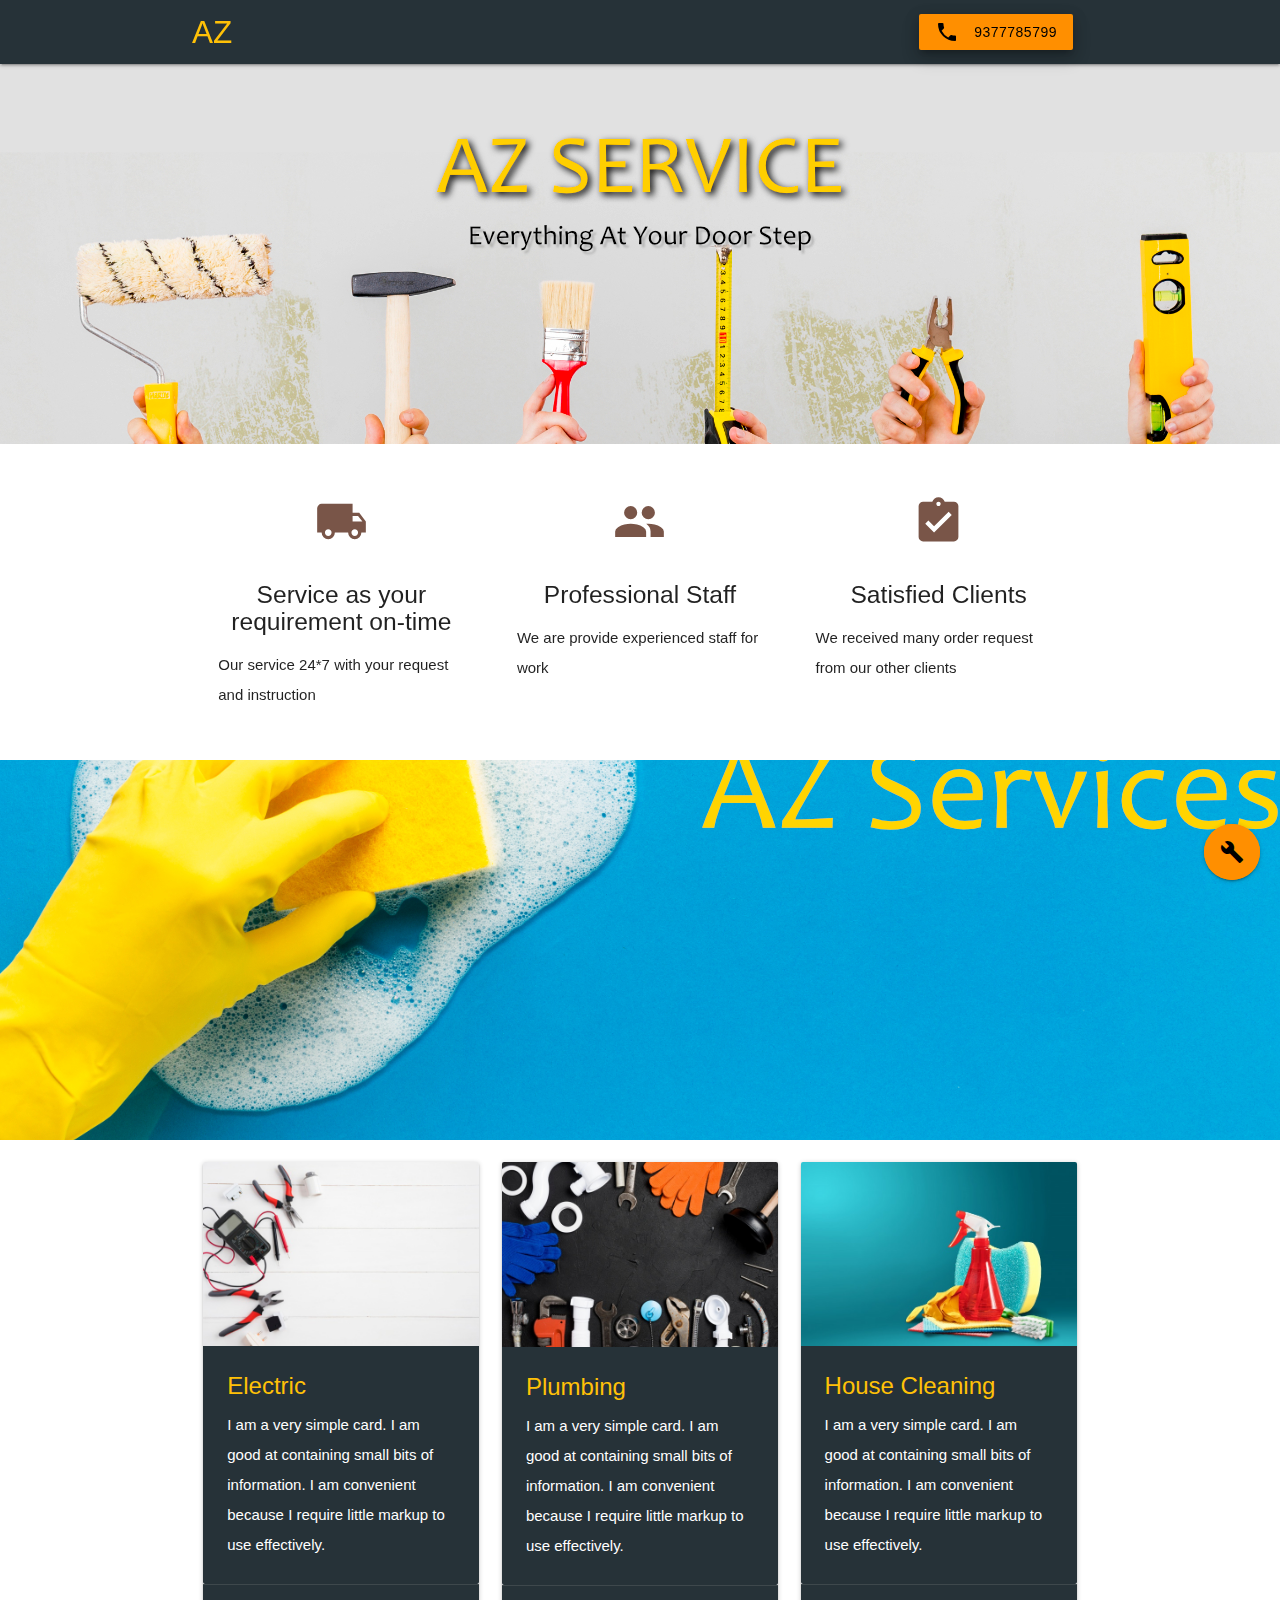
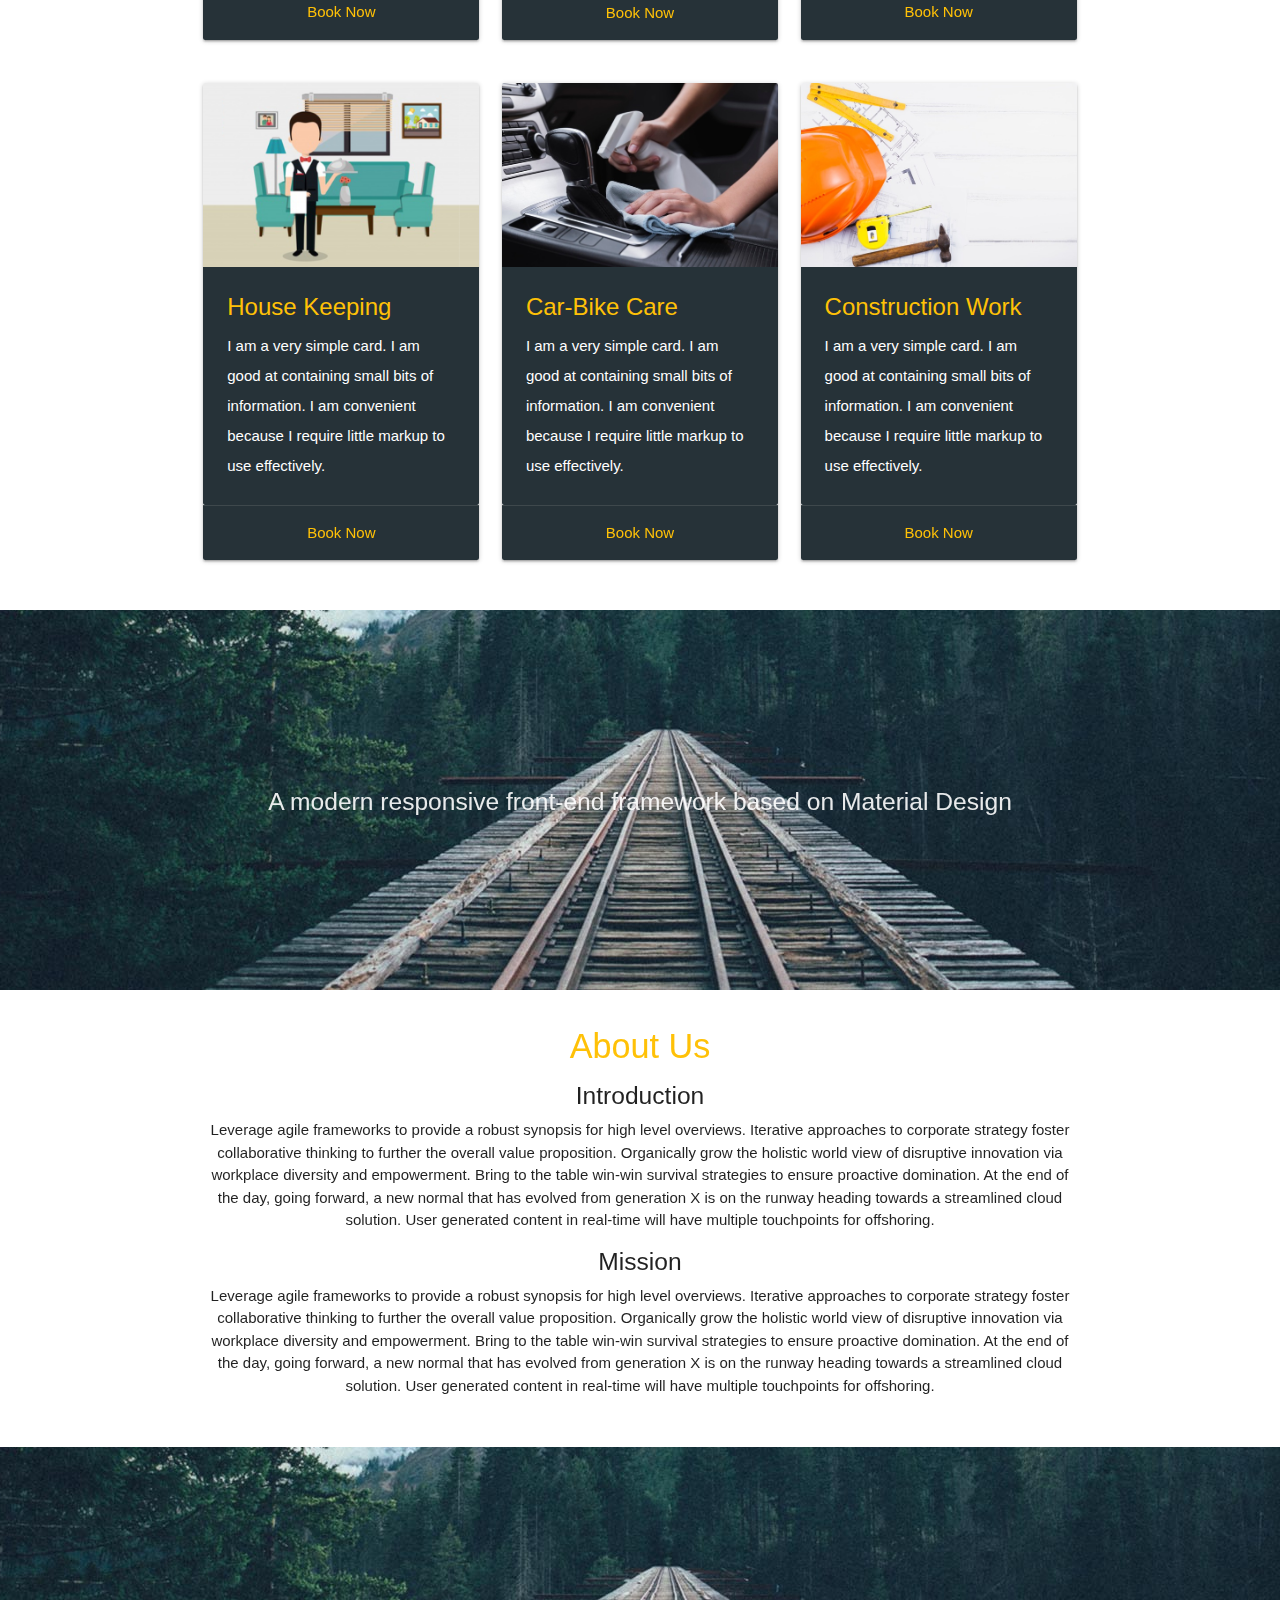
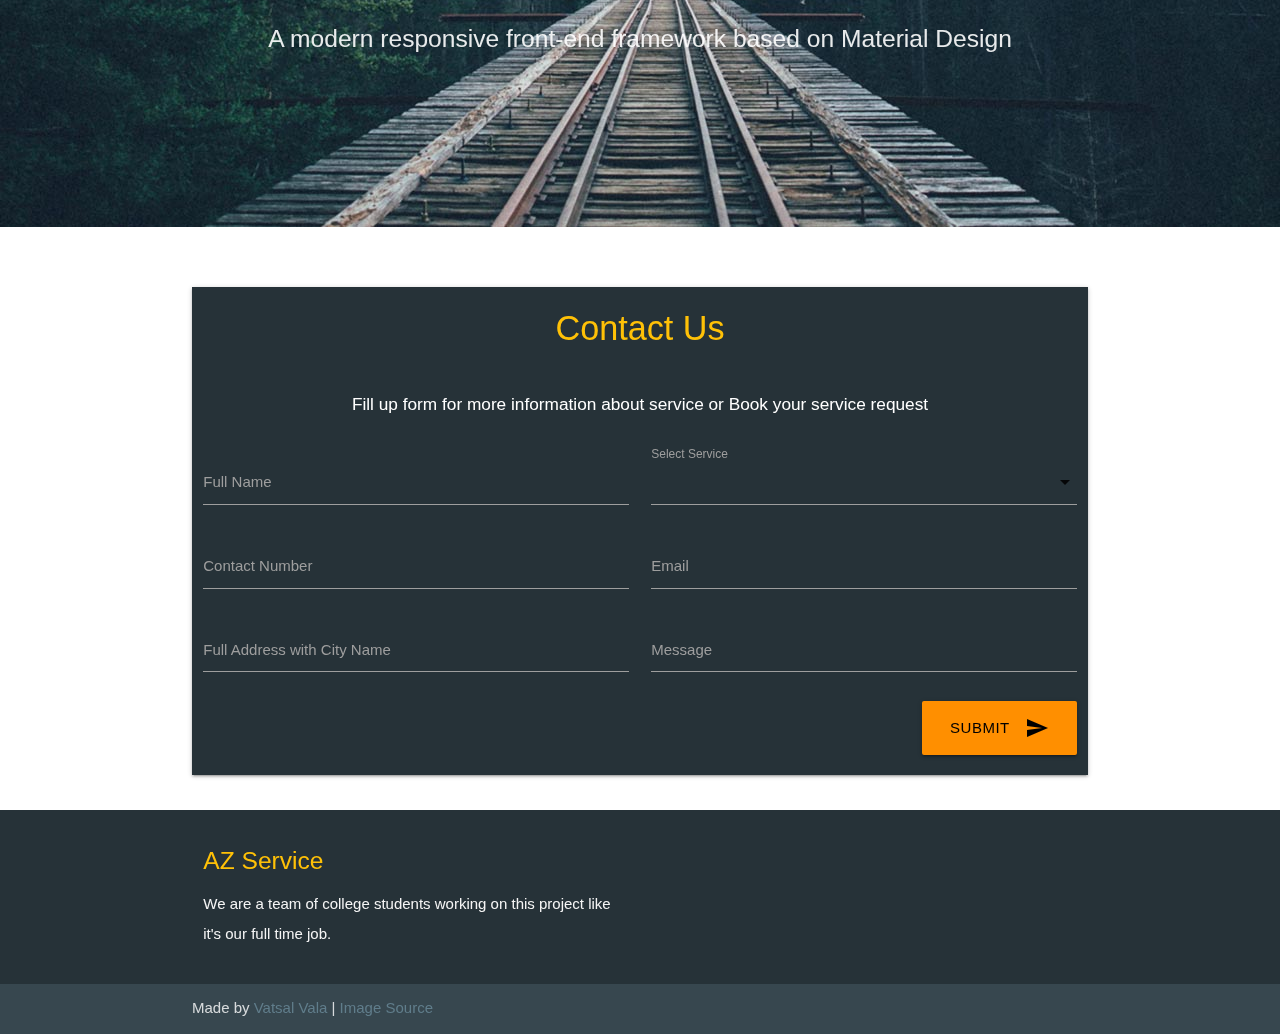
==== commit 9491ed10: "Update index.html" ====
--- a/index.html
+++ b/index.html
@@ -111,7 +111,7 @@
         <div class="col s12 m4">
           <div class="card hoverable">
             <div class="card-image">
-              <img src="img/Keeping.jpg">
+              <img src="img/keeping.jpg">
             </div>
             <div class="card-content blue-grey darken-4 white-text">
               <span class="card-title amber-text darken-3-text"><B>House Keeping</B></span>
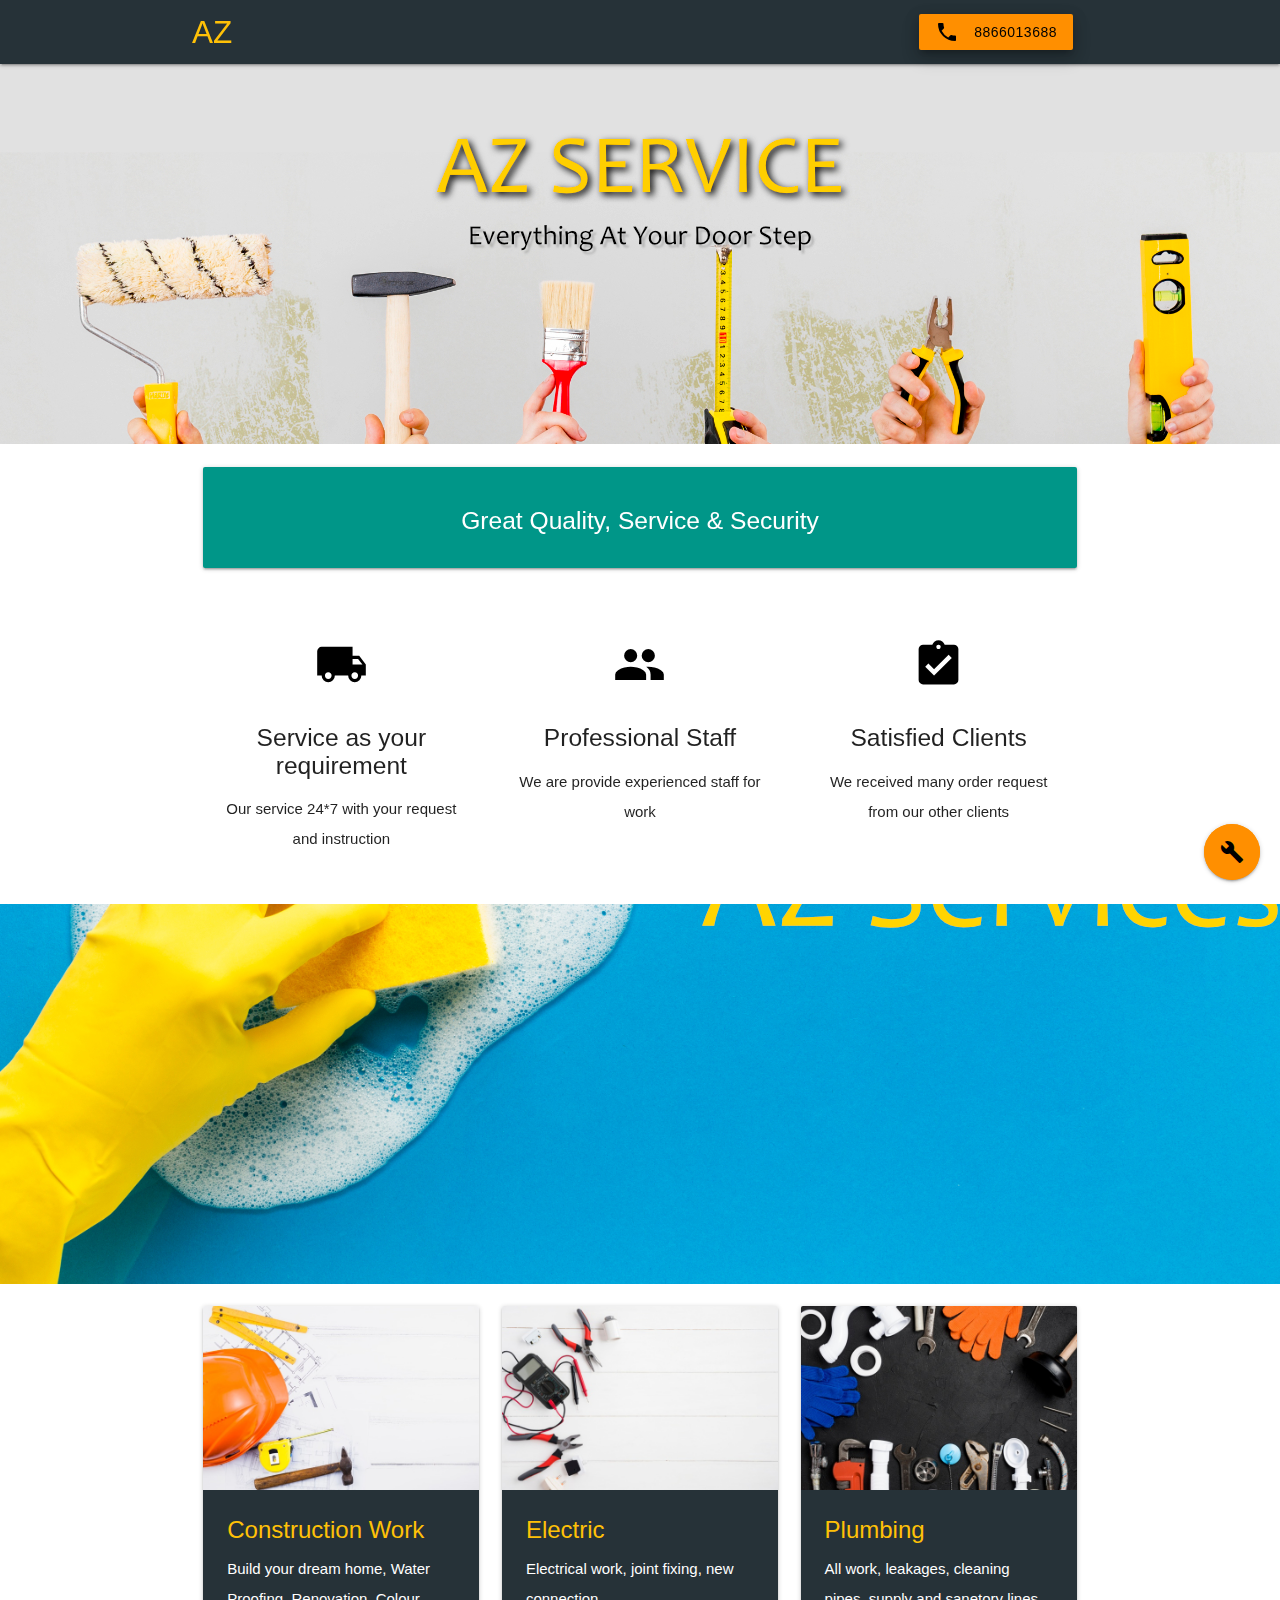
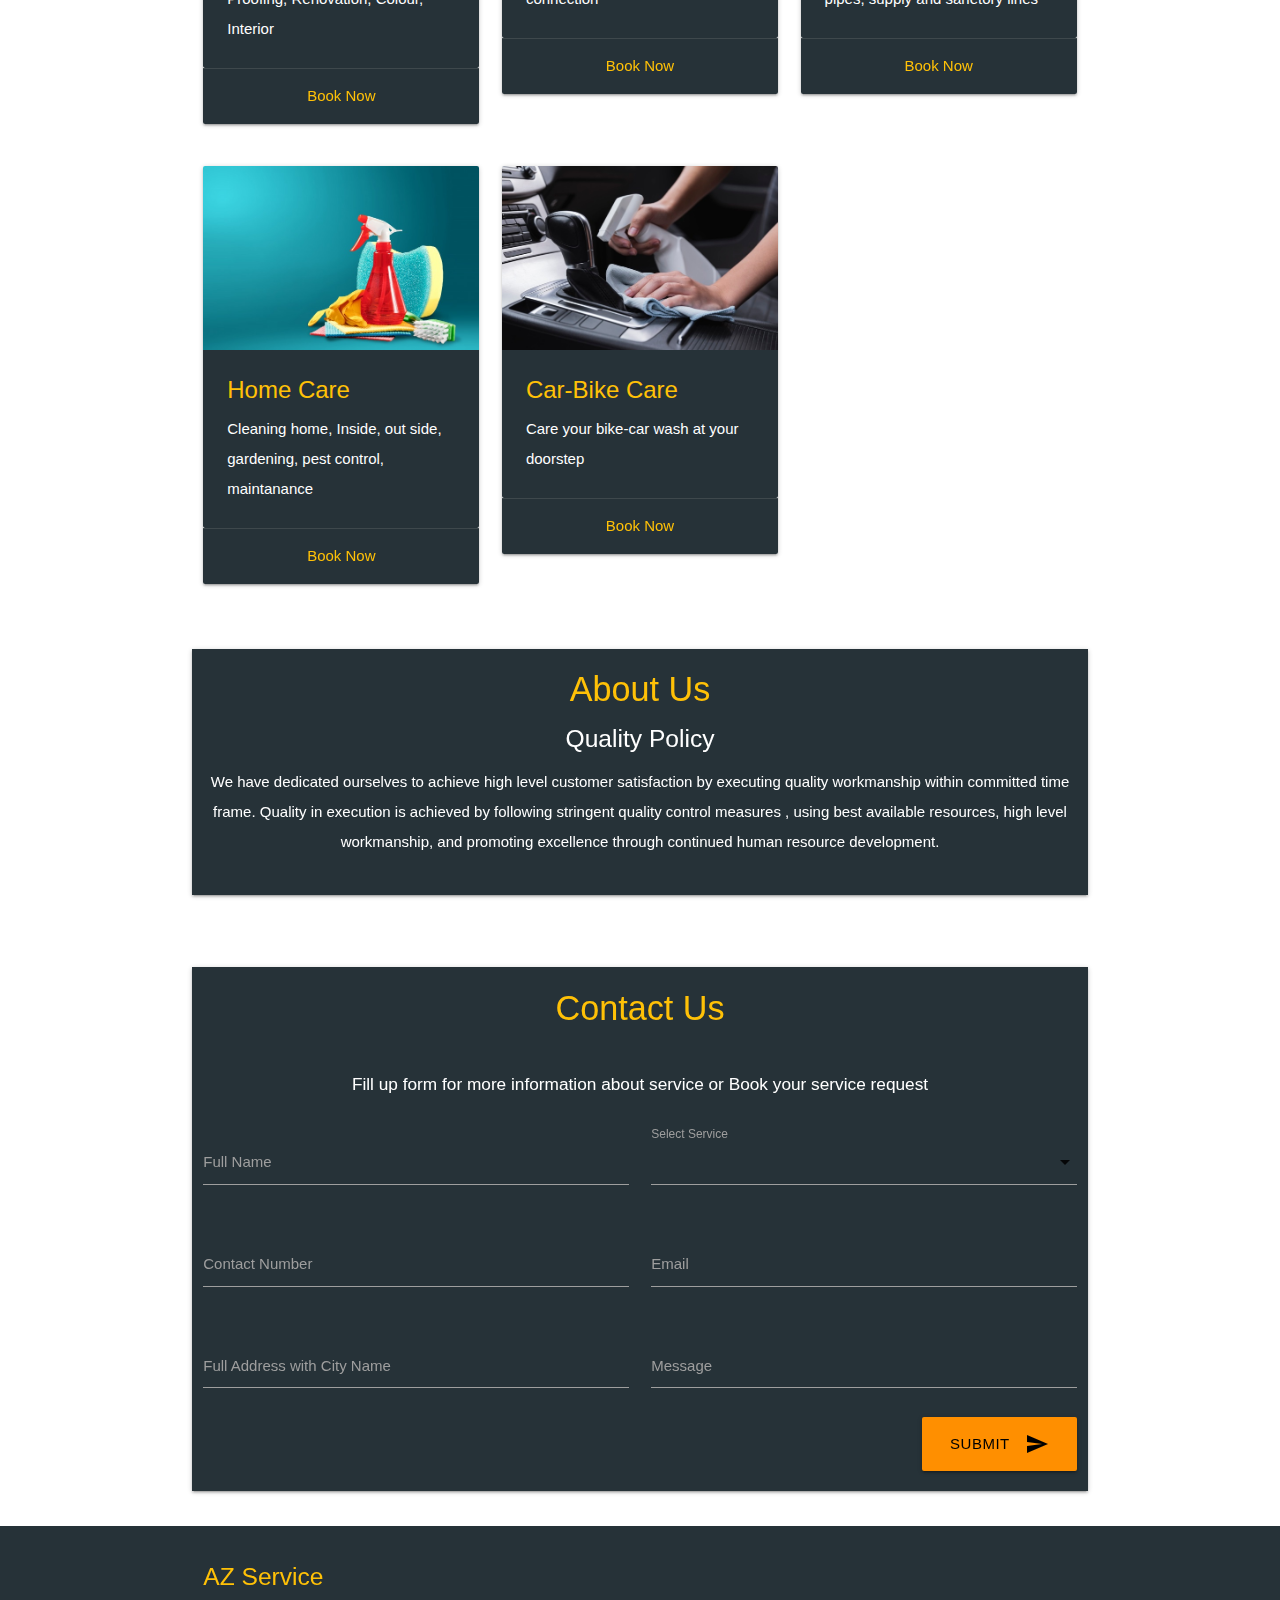
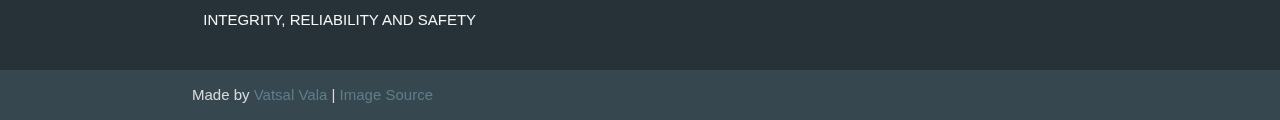
==== commit 999e28d0: "Update index.html" ====
--- a/index.html
+++ b/index.html
@@ -16,7 +16,7 @@
       <div class="nav-wrapper container">
         <a id="logo-container" href="#" class="brand-logo amber-text darken-3-text">AZ</a>
         <ul class="right hide-on-med-and-down">
-<a class="waves-effect waves-light btn amber darken-3 black-text z-depth-3"><i class="material-icons left">call</i>9377785799</a>
+<a class="waves-effect waves-light btn amber darken-3 black-text z-depth-3" a href="tel:8866013688"><i class="material-icons left">call</i>8866013688</a>
         </ul>
       </div>
     </nav>
@@ -27,40 +27,58 @@
   <div class="container">
     <div class="section">
       <div class="row">
+        <div class="col s12">
+          <div class="card-panel teal z-depth-1">
+            <span class="white-text center"><H5>Great Quality, Service & Security</h5></span>
+          </div>
+        </div>
+      </div>
+      <div class="row">
         <div class="col s12 m4">
           <div class="icon-block">
-            <h2 class="center brown-text"><i class="material-icons">local_shipping</i></h2>
-            <h5 class="center">Service as your requirement on-time</h5>
-            <p class="light">Our service 24*7 with your request and instruction</p>
+            <h2 class="center brown-text"><i class="material-icons black-text">local_shipping</i></h2>
+            <h5 class="center">Service as your requirement</h5>
+            <p class="light center">Our service 24*7 with your request and instruction</p>
           </div>
         </div>
         <div class="col s12 m4">
           <div class="icon-block">
-            <h2 class="center brown-text"><i class="material-icons">group</i></h2>
+            <h2 class="center brown-text"><i class="material-icons black-text">group</i></h2>
             <h5 class="center">Professional Staff</h5>
-            <p class="light">We are provide experienced staff for work</p>
-          </div>
-        </div>
-
+            <p class="light center">We are provide experienced staff for work</p>
+          </div>
+        </div>
         <div class="col s12 m4">
           <div class="icon-block">
-            <h2 class="center brown-text"><i class="material-icons">assignment_turned_in</i></h2>
+            <h2 class="center brown-text"><i class="material-icons black-text">assignment_turned_in</i></h2>
             <h5 class="center">Satisfied Clients</h5>
-            <p class="light">We received many order request from our other clients</p>
-          </div>
-        </div>
-      </div>
-    </div>
-  </div>
-
-
+            <p class="light center">We received many order request from our other clients</p>
+          </div>
+        </div>
+      </div>
+    </div>
+  </div>
   <div class="parallax-container valign-wrapper">
     <div class="parallax"><img src="img/banner1.jpg" alt="Unsplashed background img 2"></div>
   </div>
-
   <div class="container">
     <div class="section">
-      <div class="row">
+      <div class="row">        
+        <div class="col s12 m4">
+          <div class="card hoverable">
+            <div class="card-image">
+              <img src="img/civil.jpg">
+            </div>
+            <div class="card-content blue-grey darken-4 white-text">
+              <span class="card-title amber-text darken-3-text"><b>Construction Work</b></span>
+              <p>Build your dream home, Water Proofing, Renovation, Colour, Interior</p>
+            </div>
+            <a href="#contact">
+              <div class="card-action blue-grey darken-4 amber-text center">Book Now
+              </div>
+            </a>
+          </div>
+        </div>
         <div class="col s12 m4">
           <div class="card hoverable">
             <div class="card-image">
@@ -68,7 +86,7 @@
             </div>
             <div class="card-content blue-grey darken-4 white-text">
               <span class="card-title amber-text darken-3-text"><b>Electric</b></span>
-              <p>I am a very simple card. I am good at containing small bits of information. I am convenient because I require little markup to use effectively.</p>
+              <p>Electrical work, joint fixing, new connection</p>
             </div>
             <a href="#contact">
               <div class="card-action blue-grey darken-4 amber-text center">Book Now
@@ -83,39 +101,24 @@
             </div>
             <div class="card-content blue-grey darken-4 white-text">
               <span class="card-title amber-text darken-3-text"><b>Plumbing</b></span>
-              <p>I am a very simple card. I am good at containing small bits of information. I am convenient because I require little markup to use effectively.</p>
-            </div>
-            <a href="#contact">
-              <div class="card-action blue-grey darken-4 amber-text center">Book Now
-              </div>
-            </a>
-          </div>
-        </div>
+              <p>All work, leakages, cleaning pipes, supply and sanetory lines</p>
+            </div>
+            <a href="#contact">
+              <div class="card-action blue-grey darken-4 amber-text center">Book Now
+              </div>
+            </a>
+          </div>
+        </div>
+      </div>
+      <div class="row">
         <div class="col s12 m4">
           <div class="card hoverable">
             <div class="card-image">
               <img src="img/cleaning.jpg">
             </div>
             <div class="card-content blue-grey darken-4 white-text">
-              <span class="card-title amber-text darken-3-text"><b>House Cleaning</b></span>
-              <p>I am a very simple card. I am good at containing small bits of information. I am convenient because I require little markup to use effectively.</p>
-            </div>
-            <a href="#contact">
-              <div class="card-action blue-grey darken-4 amber-text center">Book Now
-              </div>
-            </a>
-          </div>
-        </div>
-      </div>
-      <div class="row">
-        <div class="col s12 m4">
-          <div class="card hoverable">
-            <div class="card-image">
-              <img src="img/keeping.jpg">
-            </div>
-            <div class="card-content blue-grey darken-4 white-text">
-              <span class="card-title amber-text darken-3-text"><B>House Keeping</B></span>
-              <p>I am a very simple card. I am good at containing small bits of information. I am convenient because I require little markup to use effectively.</p>
+              <span class="card-title amber-text darken-3-text"><b>Home Care</b></span>
+              <p>Cleaning home, Inside, out side, gardening, pest control, maintanance</p>
             </div>
             <a href="#contact">
               <div class="card-action blue-grey darken-4 amber-text center">Book Now
@@ -130,78 +133,32 @@
             </div>
             <div class="card-content blue-grey darken-4 white-text">
               <span class="card-title amber-text darken-3-text"><b>Car-Bike Care</b></span>
-              <p>I am a very simple card. I am good at containing small bits of information. I am convenient because I require little markup to use effectively.</p>
-            </div>
-            <a href="#contact">
-              <div class="card-action blue-grey darken-4 amber-text center">Book Now
-              </div>
-            </a>
-          </div>
-        </div>
-        <div class="col s12 m4">
-          <div class="card hoverable">
-            <div class="card-image">
-              <img src="img/civil.jpg">
-            </div>
-            <div class="card-content blue-grey darken-4 white-text">
-              <span class="card-title amber-text darken-3-text"><b>Construction Work</b></span>
-              <p>I am a very simple card. I am good at containing small bits of information. I am convenient because I require little markup to use effectively.</p>
-            </div>
-            <a href="#contact">
-              <div class="card-action blue-grey darken-4 amber-text center">Book Now
-              </div>
-            </a>
-          </div>
-        </div>
-      </div>
-    </div>
-  </div>
-  <div class="parallax-container valign-wrapper">
-    <div class="section no-pad-bot">
-      <div class="container">
-        <div class="row center">
-          <h5 class="header col s12 light">A modern responsive front-end framework based on Material Design</h5>
-        </div>
-      </div>
-    </div>
-    <div class="parallax"><img src="background3.jpg" alt="Unsplashed background img 3"></div>
-  </div>
-
+              <p>Care your bike-car wash at your doorstep</p>
+            </div>
+            <a href="#contact">
+              <div class="card-action blue-grey darken-4 amber-text center">Book Now
+              </div>
+            </a>
+          </div>
+        </div>
+      </div>
+    </div>
+  </div>
   <div class="container">
     <div class="section">
-      <div class="row">
+      <div class="row hoverable z-depth-1 blue-grey darken-4 white-text">
         <div class="col s12 center">
-          <h4 class="amber-text">About Us</h4>
-          <p>
-            <h5>Introduction</h5>
-Leverage agile frameworks to provide a robust synopsis for high level overviews. Iterative approaches to corporate strategy foster collaborative thinking to further the overall value proposition. Organically grow the holistic world view of disruptive innovation via workplace diversity and empowerment.
-
-Bring to the table win-win survival strategies to ensure proactive domination. At the end of the day, going forward, a new normal that has evolved from generation X is on the runway heading towards a streamlined cloud solution. User generated content in real-time will have multiple touchpoints for offshoring.
-</p>
-            <h5>Mission</h5>
-Leverage agile frameworks to provide a robust synopsis for high level overviews. Iterative approaches to corporate strategy foster collaborative thinking to further the overall value proposition. Organically grow the holistic world view of disruptive innovation via workplace diversity and empowerment.
-
-Bring to the table win-win survival strategies to ensure proactive domination. At the end of the day, going forward, a new normal that has evolved from generation X is on the runway heading towards a streamlined cloud solution. User generated content in real-time will have multiple touchpoints for offshoring.
-</p>
-        </div>
-      </div>
-    </div>
-  </div>
-
-  <div class="parallax-container valign-wrapper">
-    <div class="section no-pad-bot">
-      <div class="container">
-        <div class="row center">
-          <h5 class="header col s12 light">A modern responsive front-end framework based on Material Design</h5>
-        </div>
-      </div>
-    </div>
-    <div class="parallax"><img src="background3.jpg" alt="Unsplashed background img 3"></div>
-  </div>
-
-  <div class="container">
-    <div class="section" id="contact">
-      <br><br>
+          <h4 class="amber-text">About Us</h4>          
+            <h5>Quality Policy</h5>
+            <p>We have dedicated ourselves to achieve high level customer satisfaction by executing quality workmanship within committed time frame. Quality in execution is achieved by following stringent quality control measures , using best available resources, high level workmanship, and promoting excellence through continued human resource development.
+          </p><br>
+        </div>
+      </div>
+    </div>
+  </div>
+  <div class="container" id="contact">
+    <div class="section">
+      <br>
       <div class="row hoverable z-depth-1 blue-grey darken-4 white-text">
         <div class="col s12 center">
           <h4 class="amber-text darken-3-text">Contact Us</h4><br>
@@ -209,29 +166,32 @@
             <form action="https://formspree.io/xaypwboe" method="POST">
               <div class="row">
                 <div class="input-field col s12 m6">
-                  <input class="validate" id="full_name" type="text" class="validate" name="fullname">
+                  <input class="validate" id="full_name" type="text" name="fullname" required minlength="5">
                   <label for="full_name">Full Name</label>
                 </div>
                 <div class="input-field col s12 m6">
-                  <select multiple name="service">
+                  <select multiple name="service" required>
+                    <option value="Construction Work">Construction Work</option>
                     <option value="Electric">Electric</option>
                     <option value="Plumbing">Plumbing</option>
-                    <option value="House Cleaning">House Cleaning</option>
-                    <option value="House Keeping">House Keeping</option>
+                    <option value="Home Cleaning">Home Care</option>
                     <option value="Car-Bike Care">Car-Bike Care</option>
-                    <option value="Construction Work">Construction Work</option>
                   </select>
                   <label>Select Service</label>
+                  <span class="helper-text" data-error="Select Any One Service"></span>
                 </div>               
-                <div class="input-field col s12 m6">
-                  <input class="validate" id="icon_telephone" type="tel" class="validate" name="contact"><label data-error="Enter 10 digit Mobile Number" for="icon_telephone">Contact Number</label>
+                <div class="input-field col s12 m6" required>
+                  <input class="validate" id="icon_telephone" type="tel" class="validate" name="contact" required maxlength=10 oninput="this.value = this.value.replace(/[^0-9.]/g, '').replace(/(\..*)\./g, '$1');" >
+                  <label>Contact Number</label>
+                  <span class="helper-text" data-error="Enter 10 digit contact number"></span>
                 </div>
                 <div class="input-field col s12 m6">
                   <input id="email" type="email" class="validate" name="mailid">
                   <label for="email">Email</label>
-                </div>
-                <div class="input-field col s12 m6">
-                  <textarea id="Address" class="materialize-textarea" name="Address"></textarea>
+                  <span class="helper-text" data-error="Enter Valid Mail Address" data-success="right"></span>
+                </div>
+                <div class="input-field col s12 m6" required>
+                  <textarea id="Address" class="materialize-textarea" name="Address" required minlength="10"></textarea>
                   <label for="Address">Full Address with City Name</label>
                 </div>               
                 <div class="input-field col s12 m6">
@@ -244,8 +204,7 @@
                   <button class="btn-large waves-effect waves-light amber darken-3 black-text right" type="submit" value="Send">Submit <i class="material-icons right">send</i></button>
                 </div>  
               </div>     
-            <ul class="errorMessages"></ul>
-            <input type="hidden" name="_next" value="https://www.azservice.in/thankyou.html"/>
+              <ul class="errorMessages"></ul>
             </form>       
         </div>
       </div>
@@ -259,7 +218,7 @@
       <div class="row">
         <div class="col l6 s12">
           <h5 class="amber-text">AZ Service</h5>
-          <p class="grey-text text-lighten-4">We are a team of college students working on this project like it's our full time job.</p>
+          <p class="grey-text text-lighten-4">INTEGRITY, RELIABILITY AND SAFETY</p>
         </div>
       </div>
     </div>
@@ -287,53 +246,5 @@
   $(document).ready(function(){
     $('select').formSelect();
   });</script>
-  <script type="text/javascript">
-<!--  form error message-->  
-         var createAllErrors = function() {
-             var form = $(this),
-                 errorList = $("ul.errorMessages", form);
-
-             var showAllErrorMessages = function() {
-                 errorList.empty();
-
-                 // Find all invalid fields within the form.
-                 var invalidFields = form.find(":invalid").each(function(index, node) {
-
-                     // Find the field's corresponding label
-                     var label = $("label[for=" + node.id + "] "),
-                         // Opera incorrectly does not fill the validationMessage property.
-                         message = node.validationMessage || 'Invalid value.';
-
-                     errorList
-                         .show()
-                         .append("<li><span>" + label.html() + "<\/span> " + message + "<\/li>");
-                 });
-             };
-
-             // Support Safari
-             form.on("submit", function(event) {
-                 if (this.checkValidity && !this.checkValidity()) {
-                     $(this).find(":invalid").first().focus();
-                     event.preventDefault();
-                 }
-             });
-
-             $("input[type=submit], button:not([type=button])", form)
-                 .on("click", showAllErrorMessages);
-
-             $("input", form).on("keypress", function(event) {
-                 var type = $(this).attr("type");
-                 if (/date|email|month|number|search|tel|text|time|url|week/.test(type) &&
-                     event.keyCode == 13) {
-                     showAllErrorMessages();
-                 }
-             });
-         };
-  </script> 
-<script type="text/javascript">
-  $(document).ready(function() {
-    $('input#input_text, textarea#textarea2').characterCounter();
-  });
-</script>
   </body>
 </html>
